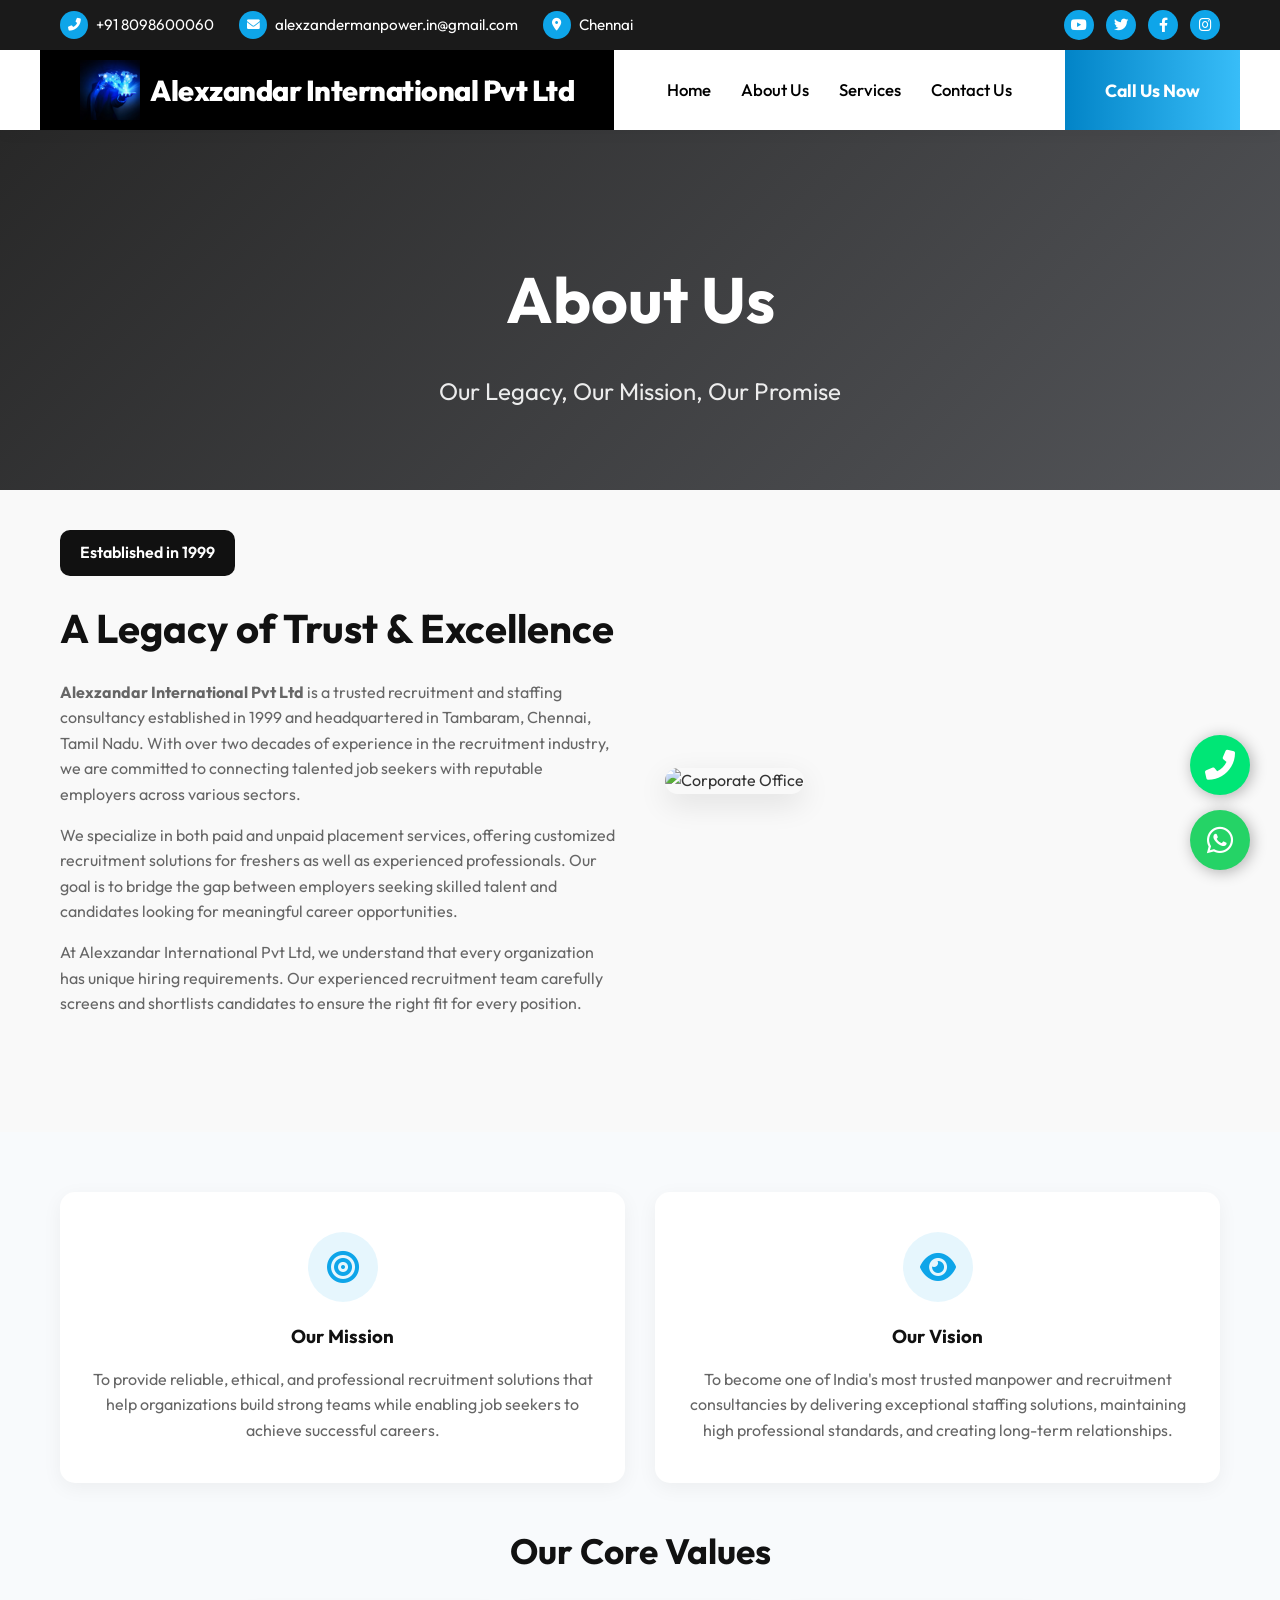
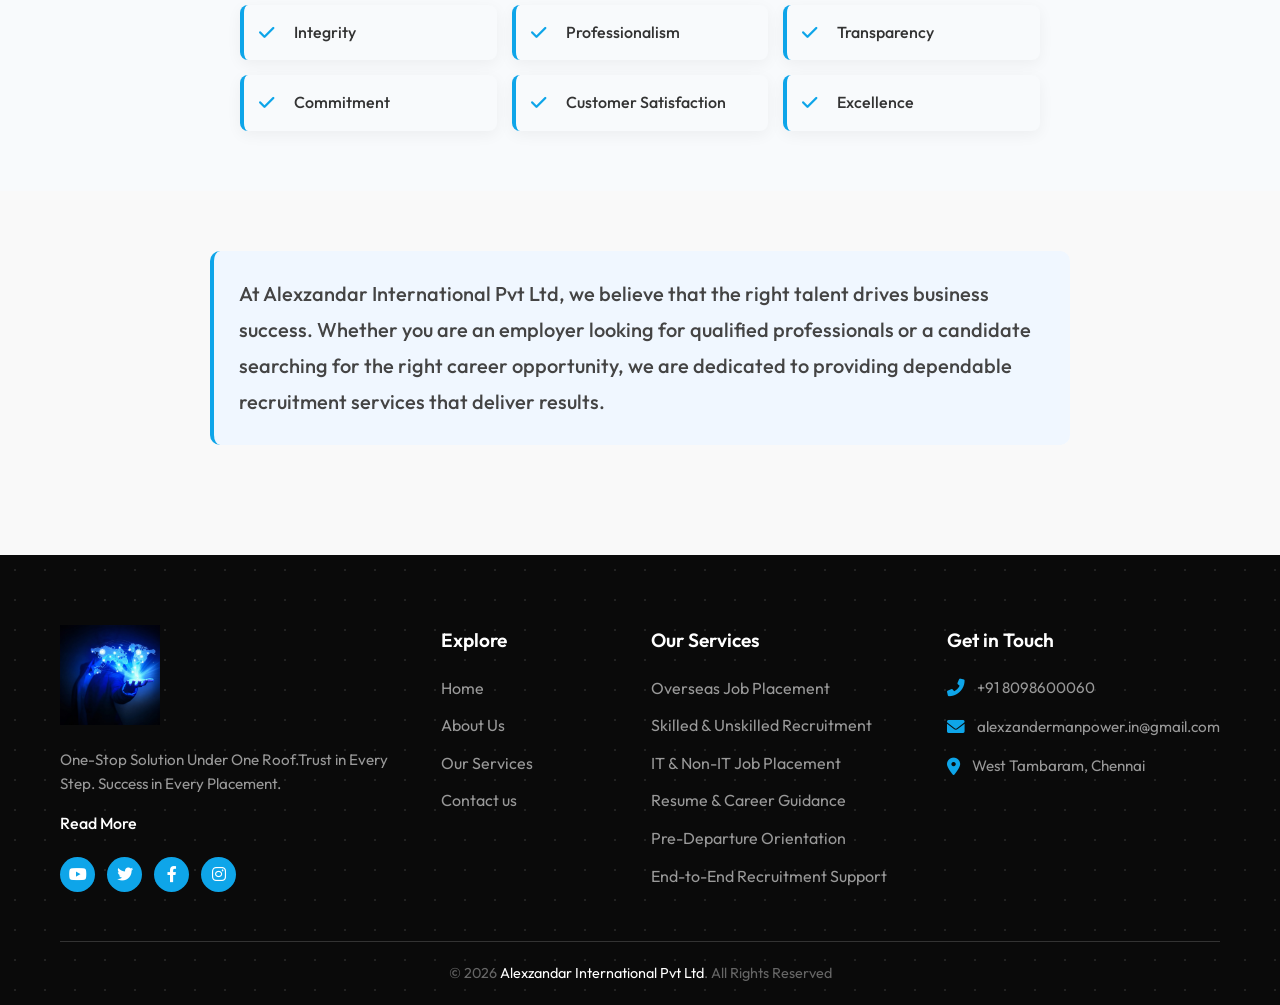
==== about.html @ fd2e422b "feat: add favicon to all HTML pages and implement automated script for consistent injection" ====
<!DOCTYPE html>
<html lang="en">

<head>
    <meta charset="UTF-8">
    <meta name="viewport" content="width=device-width, initial-scale=1.0">
    <title>About Us - Alexzandar International Pvt Ltd</title>
    <meta name="description" content="Learn more about Alexzandar International Pvt Ltd and our legacy since 2000.">
    <link rel="stylesheet" href="styles.css">

    <link rel="icon" type="image/jpeg" href="logo.jpeg">
</head>

<body>

    <!-- Preloader -->
    <div class="preloader">
        <div class="loader-circle"></div>
    </div>


    <!-- Header Navigation -->
    <header>
        <div class="top-bar">
            <div class="container">
                <div class="top-contact">
                    <div class="top-contact-item">
                        <div class="icon-circle"><i class="fas fa-phone-alt"></i></div>
                        +91 8098600060
                    </div>
                    <div class="top-contact-item">
                        <div class="icon-circle"><i class="fas fa-envelope"></i></div>
                        alexzandermanpower.in@gmail.com
                    </div>
                    <div class="top-contact-item">
                        <div class="icon-circle"><i class="fas fa-map-marker-alt"></i></div>
                        Chennai
                    </div>
                </div>
                <div class="top-social">
                    <a href="#"><i class="fab fa-youtube"></i></a>
                    <a href="#"><i class="fab fa-twitter"></i></a>
                    <a href="#"><i class="fab fa-facebook-f"></i></a>
                    <a href="#"><i class="fab fa-instagram"></i></a>
                </div>
            </div>
        </div>
        <div class="container nav-container">
            <div class="logo-wrapper">
                <a href="index.html" class="logo">
                    <img src="logo.jpeg" alt="Alexzandar International Pvt Ltd Logo"
                        onerror="this.src='https://via.placeholder.com/50x50?text=AI'">
                    <span>Alexzandar International Pvt Ltd</span>
                </a>
            </div>
            <ul class="nav-links">
                <li><a href="index.html">Home</a></li>
                <li><a href="about.html">About Us</a></li>
                <li><a href="services.html">Services</a></li>
                <li><a href="contact.html">Contact Us</a></li>
            </ul>
            <div class="mobile-menu-btn">
                <i class="fas fa-bars"></i>
            </div>
            <button class="btn-call-now" onclick="window.location.href='tel:+918098600060'">Call Us Now</button>
        </div>
    </header>

    <!-- Page Header -->
    <section class="hero" style="min-height: 40vh; align-items: flex-end; padding-bottom: 50px;">
        <div class="container">
            <h1>About Us</h1>
            <p>Our Legacy, Our Mission, Our Promise</p>
        </div>
    </section>

    <!-- Detailed About -->
    <section style="padding-top: 40px;">
        <div class="container about-flex" style="align-items: center;">
            <div class="about-content" style="flex: 1;">
                <div class="year-badge">Established in 1999</div>
                <h2>A Legacy of Trust & Excellence</h2>
                <p><strong>Alexzandar International Pvt Ltd</strong> is a trusted recruitment and staffing consultancy
                    established in 1999 and headquartered in Tambaram, Chennai, Tamil Nadu. With over two decades of
                    experience in the recruitment industry, we are committed to connecting talented job seekers with
                    reputable employers across various sectors.</p>
                <p>We specialize in both paid and unpaid placement services, offering customized recruitment solutions
                    for freshers as well as experienced professionals. Our goal is to bridge the gap between employers
                    seeking skilled talent and candidates looking for meaningful career opportunities.</p>
                <p>At Alexzandar International Pvt Ltd, we understand that every organization has unique hiring
                    requirements. Our experienced recruitment team carefully screens and shortlists candidates to ensure
                    the right fit for every position.</p>
            </div>
            <div class="about-img" style="flex: 1;">
                <img src="https://images.unsplash.com/photo-1600880292203-757bb62b4baf?q=80&w=2070&auto=format&fit=crop"
                    alt="Corporate Office" style="border-radius: 20px; box-shadow: 0 10px 30px rgba(0,0,0,0.1);">
            </div>
        </div>
    </section>

    <!-- Mission & Vision Cards -->
    <section style="background: #f8fafc; padding: 60px 0;">
        <div class="container">
            <div
                style="display: grid; grid-template-columns: repeat(auto-fit, minmax(300px, 1fr)); gap: 30px; margin-bottom: 40px;">
                <!-- Mission Card -->
                <div
                    style="background: white; padding: 40px 30px; border-radius: 15px; box-shadow: 0 5px 20px rgba(0,0,0,0.05); text-align: center;">
                    <div
                        style="width: 70px; height: 70px; background: rgba(14, 165, 233, 0.1); color: var(--secondary); border-radius: 50%; display: flex; align-items: center; justify-content: center; font-size: 2rem; margin: 0 auto 20px;">
                        <i class="fas fa-bullseye"></i>
                    </div>
                    <h3 style="margin-bottom: 15px;">Our Mission</h3>
                    <p style="color: #666; line-height: 1.6;">To provide reliable, ethical, and professional recruitment
                        solutions that help organizations build strong teams while enabling job seekers to achieve
                        successful careers.</p>
                </div>
                <!-- Vision Card -->
                <div
                    style="background: white; padding: 40px 30px; border-radius: 15px; box-shadow: 0 5px 20px rgba(0,0,0,0.05); text-align: center;">
                    <div
                        style="width: 70px; height: 70px; background: rgba(14, 165, 233, 0.1); color: var(--secondary); border-radius: 50%; display: flex; align-items: center; justify-content: center; font-size: 2rem; margin: 0 auto 20px;">
                        <i class="fas fa-eye"></i>
                    </div>
                    <h3 style="margin-bottom: 15px;">Our Vision</h3>
                    <p style="color: #666; line-height: 1.6;">To become one of India's most trusted manpower and
                        recruitment consultancies by delivering exceptional staffing solutions, maintaining high
                        professional standards, and creating long-term relationships.</p>
                </div>
            </div>

            <div style="text-align: center; max-width: 800px; margin: 0 auto;">
                <h3 style="font-size: 2.2rem; margin-bottom: 25px; color: var(--primary);">Our Core Values</h3>
                <ul class="values-list" style="text-align: left;">
                    <li>Integrity</li>
                    <li>Professionalism</li>
                    <li>Transparency</li>
                    <li>Commitment</li>
                    <li>Customer Satisfaction</li>
                    <li>Excellence</li>
                </ul>
            </div>
        </div>
    </section>

    <!-- Outro Section -->
    <section style="padding: 60px 0; text-align: center;">
        <div class="container" style="max-width: 900px;">
            <p
                style="font-size: 1.25rem; color: #444; font-weight: 500; line-height: 1.8; border-left: 4px solid var(--secondary); padding-left: 20px; text-align: left; background: #f0f7ff; padding: 25px; border-radius: 10px;">
                At Alexzandar International Pvt Ltd, we believe that the right talent drives business success. Whether
                you are an employer looking for qualified professionals or a candidate searching for the right career
                opportunity, we are dedicated to providing dependable recruitment services that deliver results.
            </p>
        </div>
    </section>

    <!-- Footer -->
    <footer id="site-footer">
        <div class="container">
            <div class="footer-grid">
                <div class="footer-col">
                    <a href="index.html" class="footer-logo">
                        <img src="logo.jpeg" alt="Logo" onerror="this.src='https://via.placeholder.com/100x50?text=AI'">
                    </a>
                    <p>One-Stop Solution Under One Roof.Trust in Every Step. Success in Every Placement.
                    </p>
                    <a href="about.html" style="color: white; font-weight: 500;">Read More</a>
                    <div class="footer-social">
                        <a href="#"><i class="fab fa-youtube"></i></a>
                        <a href="#"><i class="fab fa-twitter"></i></a>
                        <a href="#"><i class="fab fa-facebook-f"></i></a>
                        <a href="#"><i class="fab fa-instagram"></i></a>
                    </div>
                </div>
                <div class="footer-col">
                    <h4>Explore</h4>
                    <ul>
                        <li><a href="index.html">Home</a></li>
                        <li><a href="about.html">About Us</a></li>
                        <li><a href="services.html">Our Services</a></li>
                        <!-- <li><a href="#">Blogs</a></li> -->
                        <li><a href="contact.html">Contact us</a></li>
                    </ul>
                </div>
                <div class="footer-col">
                    <h4>Our Services</h4>
                    <ul>
                        <li><a href="services.html">Overseas Job Placement</a></li>
                        <li><a href="services.html">Skilled & Unskilled Recruitment</a></li>
                        <li><a href="services.html">IT & Non-IT Job Placement</a></li>
                        <li><a href="services.html">Resume & Career Guidance</a></li>
                        <li><a href="services.html">Pre-Departure Orientation</a></li>
                        <li><a href="services.html">End-to-End Recruitment Support</a></li>
                    </ul>
                </div>
                <div class="footer-col">
                    <h4>Get in Touch</h4>
                    <div class="footer-contact-item">
                        <i class="fas fa-phone-alt"></i> +91 8098600060
                    </div>
                    <div class="footer-contact-item">
                        <i class="fas fa-envelope"></i> alexzandermanpower.in@gmail.com
                    </div>
                    <div class="footer-contact-item">
                        <i class="fas fa-map-marker-alt"></i> West Tambaram, Chennai
                    </div>
                </div>
            </div>
            <div class="footer-bottom">
                &copy; 2026 <span>Alexzandar International Pvt Ltd</span>. All Rights Reserved
            </div>
        </div>
    </footer>

    <!-- Floating Action Buttons -->
    <div class="fab-container">
        <a href="tel:+918098600060" class="float-btn call-float">
            <i class="fas fa-phone-alt"></i>
        </a>
        <a href="https://wa.me/918098600060" class="float-btn whatsapp-float" target="_blank" rel="noopener noreferrer">
            <i class="fab fa-whatsapp"></i>
        </a>
    </div>

    <script src="script.js"></script>
</body>

</html>
---- styles.css ----
@import url('https://fonts.googleapis.com/css2?family=Outfit:wght@300;400;500;600;700;800&display=swap');
@import url('https://cdnjs.cloudflare.com/ajax/libs/font-awesome/6.0.0/css/all.min.css');

:root {
    --primary: #111111;
    --secondary: #0ea5e9;
    --accent: #d4af37;
    --bg-light: #f9f9f9;
    --bg-white: #ffffff;
    --text-main: #333333;
    --text-muted: #666666;
    --transition: all 0.3s ease;
    --shadow: 0 10px 30px rgba(0, 0, 0, 0.05);
}

* {
    margin: 0;
    padding: 0;
    box-sizing: border-box;
    font-family: 'Outfit', sans-serif;
}

html {
    scroll-behavior: smooth;
}

body {
    background-color: var(--bg-light);
    color: var(--text-main);
    line-height: 1.6;
    overflow-x: auto;
}

/* Typography */
h1,
h2,
h3,
h4,
h5,
h6 {
    color: var(--primary);
    font-weight: 700;
}

a {
    text-decoration: none;
    color: var(--primary);
    transition: var(--transition);
}

/* Layout Classes */
.container {
    max-width: 1200px;
    margin: 0 auto;
    padding: 0 20px;
}

.section-title {
    text-align: center;
    margin-bottom: 50px;
    font-size: 2.5rem;
    position: relative;
}

.section-title::after {
    content: '';
    position: absolute;
    bottom: -10px;
    left: 50%;
    transform: translateX(-50%);
    width: 60px;
    height: 4px;
    background: var(--secondary);
    border-radius: 2px;
}

/* Top Bar */
.top-bar {
    background: #1a1a1a;
    color: white;
    padding: 10px 0;
    font-size: 0.95rem;
}

.top-bar .container {
    display: flex;
    justify-content: space-between;
    align-items: center;
}

.top-contact {
    display: flex;
    gap: 25px;
    align-items: center;
}

.top-contact-item {
    display: flex;
    align-items: center;
    gap: 8px;
}

.icon-circle {
    background: var(--secondary);
    color: white;
    width: 28px;
    height: 28px;
    border-radius: 50%;
    display: flex;
    justify-content: center;
    align-items: center;
    font-size: 0.8rem;
}

.top-social {
    display: flex;
    gap: 12px;
}

.top-social a {
    background: var(--secondary);
    color: white;
    width: 30px;
    height: 30px;
    border-radius: 50%;
    display: flex;
    justify-content: center;
    align-items: center;
    font-size: 0.9rem;
}

.top-social a:hover {
    background: var(--accent);
}

/* Header & Nav */
header {
    background: #ffffff;
    /* Dark blue matching logo */
    position: fixed;
    width: 100%;
    top: 0;
    z-index: 1000;
    box-shadow: 0 2px 15px rgba(0, 0, 0, 0.05);
    transition: var(--transition);
}

.nav-container {
    display: flex;
    justify-content: space-between;
    align-items: stretch;
    /* So button and logo stretch to full height */
    padding: 0;
}

.logo-wrapper {
    background: #000000;
    /* Dark gray */
    padding: 10px 40px;
    display: flex;
    align-items: center;
}

.logo {
    display: flex;
    align-items: center;
    gap: 10px;
    color: var(--secondary);
}

.logo img {
    height: 60px;
    object-fit: contain;
}

.logo span {
    font-size: 1.8rem;
    font-weight: 800;
    letter-spacing: -0.5px;
    color: white;
    /* Logo text color */
}

.nav-links {
    display: flex;
    gap: 30px;
    list-style: none;
    align-items: center;
}

.nav-links li a {
    font-weight: 500;
    font-size: 1.05rem;
    position: relative;
    color: #000000;
}

.nav-links li a:hover,
.nav-links li a.active {
    color: var(--secondary);
}

.btn-call-now {
    background: linear-gradient(to right, #0284c7, #38bdf8);
    color: white;
    font-weight: 700;
    font-size: 1.1rem;
    padding: 0 40px;
    display: flex;
    align-items: center;
    border: none;
    cursor: pointer;
    transition: opacity 0.3s;
}

.btn-call-now:hover {
    opacity: 0.9;
    color: white;
}

.mobile-menu-btn {
    display: none;
    font-size: 1.5rem;
    cursor: pointer;
    color: var(--primary);
    padding: 20px;
}

/* Hero Section */
.hero {
    margin-top: 70px;
    /* Adjusted for taller header */
    min-height: 80vh;
    display: flex;
    align-items: center;
    background: linear-gradient(135deg, rgba(17, 17, 17, 0.9) 0%, rgba(42, 44, 49, 0.8) 100%), url('https://images.unsplash.com/photo-1436491865332-7a61a109cc05?q=80&w=2074&auto=format&fit=crop') center/cover;
    color: white;
    text-align: center;
}

.hero h1 {
    color: white;
    font-size: 4rem;
    margin-bottom: 20px;
    animation: fadeInUp 1s ease;
}

.hero p {
    font-size: 1.5rem;
    margin-bottom: 30px;
    opacity: 0.9;
    animation: fadeInUp 1.2s ease;
}

.btn {
    padding: 15px 35px;
    border-radius: 50px;
    font-size: 1.1rem;
    font-weight: 600;
    display: inline-block;
    cursor: pointer;
    transition: var(--transition);
    border: none;
}

.btn-primary {
    background: var(--secondary);
    color: var(--primary);
    box-shadow: 0 5px 15px rgba(14, 165, 233, 0.3);
}

.btn-primary:hover {
    transform: translateY(-3px);
    box-shadow: 0 8px 25px rgba(14, 165, 233, 0.5);
    color: var(--primary);
}

.btn-outline {
    background: transparent;
    color: white;
    border: 2px solid white;
    margin-left: 15px;
}

.btn-outline:hover {
    background: white;
    color: var(--primary);
}

/* Sections */
section {
    padding: 100px 0;
}

/* Services Cards */
.services-grid {
    display: grid;
    grid-template-columns: repeat(auto-fit, minmax(300px, 1fr));
    gap: 30px;
}

.service-card {
    background: var(--bg-white);
    padding: 40px 30px;
    border-radius: 20px;
    text-align: center;
    box-shadow: var(--shadow);
    transition: var(--transition);
    position: relative;
    overflow: hidden;
    z-index: 1;
}

.service-card::before {
    content: '';
    position: absolute;
    top: 0;
    left: 0;
    width: 100%;
    height: 0;
    background: var(--primary);
    transition: var(--transition);
    z-index: -1;
}

.service-card:hover::before {
    height: 100%;
}

.service-card:hover {
    transform: translateY(-10px);
}

.service-card:hover h3,
.service-card:hover p,
.service-card:hover i {
    color: white !important;
}

.service-card:hover .btn-outline {
    color: white !important;
    border-color: white !important;
}

.service-card:hover .btn-outline:hover {
    color: var(--primary) !important;
    background: white !important;
}

.service-card i {
    font-size: 3rem;
    color: var(--secondary);
    margin-bottom: 20px;
    transition: var(--transition);
}

/* About Section */
.about-flex {
    display: flex;
    align-items: center;
    gap: 50px;
}

.about-img img {
    width: 100%;
    border-radius: 20px;
    box-shadow: var(--shadow);
}

.about-content h2 {
    font-size: 2.5rem;
    margin-bottom: 20px;
}

.about-content p {
    margin-bottom: 15px;
    color: var(--text-muted);
}

.year-badge {
    display: inline-block;
    background: var(--primary);
    color: white;
    padding: 10px 20px;
    border-radius: 10px;
    font-weight: 600;
    margin-bottom: 20px;
}

/* Why Choose Us */
.features-grid {
    display: grid;
    grid-template-columns: repeat(auto-fit, minmax(250px, 1fr));
    gap: 30px;
}

.feature-item {
    text-align: center;
    padding: 30px;
    background: white;
    border-radius: 15px;
    box-shadow: var(--shadow);
}

.feature-item i {
    font-size: 2.5rem;
    color: var(--accent);
    margin-bottom: 15px;
}

/* Contact Section */
.contact-grid {
    display: grid;
    grid-template-columns: 1fr 1fr;
    gap: 40px;
}

.contact-info {
    background: var(--primary);
    color: white;
    padding: 40px;
    border-radius: 20px;
}

.contact-info h3 {
    color: white;
    margin-bottom: 20px;
}

.info-item {
    display: flex;
    align-items: flex-start;
    gap: 20px;
    margin-bottom: 40px;
}

.info-item i {
    font-size: 1.8rem;
    color: var(--secondary);
    margin-top: 2px;
}

.info-item div h4 {
    display: none;
}

.info-item div p {
    font-size: 1.1rem;
    line-height: 1.6;
    margin: 0;
}

.contact-form {
    background: white;
    padding: 40px;
    border-radius: 20px;
    box-shadow: var(--shadow);
}

.form-group {
    margin-bottom: 20px;
}

.form-control {
    width: 100%;
    padding: 15px;
    border: 1px solid #ddd;
    border-radius: 10px;
    font-size: 1rem;
    transition: var(--transition);
}

.form-control:focus {
    outline: none;
    border-color: var(--secondary);
    box-shadow: 0 0 0 3px rgba(14, 165, 233, 0.2);
}

.map-container {
    border-radius: 20px;
    overflow: hidden;
    height: 400px;
    margin-top: 40px;
    box-shadow: var(--shadow);
}

.map-container iframe {
    width: 100%;
    height: 100%;
    border: none;
}

/* Footer (New Redesign) */
footer {
    background: #0a0a0a;
    /* Fallback */
    background-image: radial-gradient(#222 1px, transparent 1px);
    background-size: 30px 30px;
    color: white;
    padding: 70px 0 20px 0;
    margin-top: 50px;
}

.footer-grid {
    display: grid;
    grid-template-columns: 2fr 1fr 1.5fr 1.5fr;
    gap: 40px;
    margin-bottom: 40px;
}

.footer-logo img {
    height: 100px;
    margin-bottom: 15px;
}

.footer-col h4 {
    color: white;
    font-size: 1.2rem;
    margin-bottom: 20px;
    font-weight: 600;
}

.footer-col p {
    color: #999;
    margin-bottom: 15px;
    font-size: 0.95rem;
}

.footer-col ul {
    list-style: none;
}

.footer-col ul li {
    margin-bottom: 12px;
}

.footer-col ul li a {
    color: #999;
    transition: var(--transition);
}

.footer-col ul li a:hover {
    color: var(--secondary);
}

.footer-social {
    display: flex;
    gap: 12px;
    margin-top: 20px;
}

.footer-social a {
    background: var(--secondary);
    color: white;
    width: 35px;
    height: 35px;
    border-radius: 50%;
    display: flex;
    justify-content: center;
    align-items: center;
    font-size: 1rem;
    transition: var(--transition);
}

.footer-social a:hover {
    background: var(--accent);
}

.footer-contact-item {
    display: flex;
    align-items: center;
    gap: 12px;
    margin-bottom: 15px;
    color: #999;
    font-size: 0.95rem;
}

.footer-contact-item i {
    color: var(--secondary);
    font-size: 1.1rem;
}

.footer-bottom {
    text-align: center;
    padding-top: 20px;
    border-top: 1px solid #333;
    color: #666;
    font-size: 0.9rem;
}

.footer-bottom span {
    color: white;
}

/* Floating Action Buttons */
.fab-container {
    position: fixed;
    bottom: 30px;
    right: 30px;
    display: flex;
    flex-direction: column;
    gap: 15px;
    z-index: 1000;
}

.float-btn {
    width: 60px;
    height: 60px;
    border-radius: 50%;
    display: flex;
    justify-content: center;
    align-items: center;
    font-size: 30px;
    color: white;
    box-shadow: 2px 2px 15px rgba(0, 0, 0, 0.3);
    transition: var(--transition);
}

.float-btn:hover {
    color: white;
    transform: scale(1.1);
}

.whatsapp-float {
    background-color: #25d366;
}

.call-float {
    background-color: #00e676;
    /* Bright green similar to WhatsApp */
}

/* Animations */
@keyframes fadeInUp {
    from {
        opacity: 0;
        transform: translateY(30px);
    }

    to {
        opacity: 1;
        transform: translateY(0);
    }
}

/* Responsive */
@media (max-width: 991px) {
    .about-flex {
        flex-direction: column;
    }

    .contact-grid {
        grid-template-columns: 1fr;
    }

    .footer-grid {
        grid-template-columns: 1fr 1fr;
    }

    .top-bar {
        display: none;
    }
}

@media (max-width: 768px) {
    .nav-links {
        display: none;
        position: absolute;
        top: 100%;
        left: 0;
        width: 100%;
        background: white;
        flex-direction: column;
        padding: 20px;
        box-shadow: 0 10px 15px rgba(0, 0, 0, 0.05);
    }

    .nav-links.active {
        display: flex;
    }

    .mobile-menu-btn {
        display: block;
    }

    .btn-call-now {
        display: none;
        /* Hide large call now on mobile header */
    }

    .logo-wrapper {
        padding: 10px 20px;
    }

    .hero h1 {
        font-size: 2.5rem;
    }

    .hero p {
        font-size: 1.1rem;
    }

    .btn-outline {
        margin-left: 0;
        margin-top: 15px;
    }

    .footer-grid {
        grid-template-columns: 1fr;
    }
}

.hero-slider {
    position: relative;
    height: 100vh;
    min-height: 600px;
    overflow: hidden;
    margin-top: 130px;
}

.hero-slider .slide {
    position: absolute;
    top: 0;
    left: 0;
    width: 100%;
    height: 100%;
    background-size: cover;
    background-position: center;
    background-repeat: no-repeat;
    opacity: 0;
    transition: opacity 1s ease-in-out;
    display: flex;
    align-items: center;
    justify-content: center;
    text-align: left;
    z-index: 1;
}

.hero-slider .slide.active {
    opacity: 1;
    z-index: 2;
}

.hero-slider .container {
    color: white;
    max-width: 1200px;
    width: 100%;
    padding: 0 5%;
}

.hero-slider h1 {
    font-size: 4rem;
    margin-bottom: 20px;
    font-weight: 800;
    color: white;
    animation: fadeInUp 1s ease;
}

.hero-slider p {
    font-size: 1.5rem;
    margin-bottom: 30px;
    color: white;
    opacity: 0.9;
    animation: fadeInUp 1.2s ease;
}

.hero-slider .hero-btns {
    animation: fadeInUp 1.4s ease;
}

@media (max-width: 768px) {
    .hero-slider h1 {
        font-size: 2.5rem;
    }

    .hero-slider p {
        font-size: 1.1rem;
    }
}

/* Destinations Carousel */
.destinations-section {
    padding: 60px 0;
    background: #ffffff;
}

.destinations-section .container.relative {
    position: relative;
}

.carousel-track-container {
    overflow: hidden;
    margin: 0 60px;
    /* Space for buttons */
}

.carousel-track {
    display: flex;
    list-style: none;
    transition: transform 0.5s ease-in-out;
    margin: 0;
    padding: 0;
    gap: 20px;
}

.carousel-slide {
    min-width: calc(33.333% - 13.33px);
    /* Show 3 at a time */
    border-radius: 10px;
    overflow: hidden;
    box-shadow: 0 4px 15px rgba(0, 0, 0, 0.1);
}

.carousel-slide img {
    width: 100%;
    height: auto;
    display: block;
    object-fit: cover;
}

.carousel-btn {
    position: absolute;
    top: 50%;
    transform: translateY(-50%);
    background: var(--primary);
    color: white;
    border: none;
    width: 45px;
    height: 45px;
    border-radius: 50%;
    cursor: pointer;
    z-index: 10;
    display: flex;
    justify-content: center;
    align-items: center;
    font-size: 1.2rem;
    box-shadow: 0 4px 10px rgba(0, 0, 0, 0.2);
    transition: background 0.3s;
}

.carousel-btn:hover {
    background: var(--accent);
}

.prev-btn {
    left: 0;
}

.next-btn {
    right: 0;
}

@media (max-width: 991px) {
    .carousel-slide {
        min-width: calc(50% - 10px);
    }

    /* Show 2 on tablet */
}

@media (max-width: 576px) {
    .carousel-slide {
        min-width: 100%;
    }

    /* Show 1 on mobile */
}


/* New Destinations Carousel */
#destinations-carousel {
    padding: 40px 0;
    background: #f8fafc;
    position: relative;
    overflow: hidden;
}

.dest-carousel-container {
    max-width: 1400px;
    margin: 0 auto;
    position: relative;
    padding: 0 50px;
}

.dest-carousel-track {
    display: flex;
    gap: 20px;
    overflow-x: auto;
    scroll-behavior: smooth;
    -ms-overflow-style: none;
    scrollbar-width: none;
}

.dest-carousel-track::-webkit-scrollbar {
    display: none;
}

.dest-carousel-slide {
    flex: 0 0 calc(33.333% - 14px);
    min-width: calc(33.333% - 14px);
    border-radius: 12px;
    overflow: hidden;
    box-shadow: 0 4px 15px rgba(0, 0, 0, 0.1);
    transition: transform 0.3s ease;
}

.dest-carousel-slide:hover {
    transform: translateY(-5px);
}

.dest-carousel-slide img {
    width: 100%;
    height: 100%;
    object-fit: cover;
    display: block;
}

.dest-carousel-arrow {
    position: absolute;
    top: 50%;
    transform: translateY(-50%);
    background: white;
    border: none;
    width: 45px;
    height: 45px;
    border-radius: 50%;
    box-shadow: 0 4px 10px rgba(0, 0, 0, 0.15);
    display: flex;
    align-items: center;
    justify-content: center;
    cursor: pointer;
    font-size: 1.2rem;
    color: #333;
    z-index: 10;
    transition: all 0.3s ease;
}

.dest-prev-arrow {
    left: 0;
}

.dest-next-arrow {
    right: 0;
}

.dest-carousel-arrow:hover,
.dest-carousel-arrow:active {
    color: var(--secondary);
    /* Turns blue */
    background: #fff;
    box-shadow: 0 4px 15px rgba(14, 165, 233, 0.4);
}

@media (max-width: 991px) {
    .dest-carousel-slide {
        flex: 0 0 calc(50% - 10px);
        min-width: calc(50% - 10px);
    }
}

@media (max-width: 600px) {
    .dest-carousel-slide {
        flex: 0 0 100%;
        min-width: 100%;
    }

    .dest-carousel-container {
        padding: 0 40px;
    }

    .dest-prev-arrow {
        left: -5px;
    }

    .dest-next-arrow {
        right: -5px;
    }
}

\n

/* --- Load Animations --- */
body {
    animation: fadeInPage 0.8s ease-in-out;
}

@keyframes fadeInPage {
    0% {
        opacity: 0;
    }

    100% {
        opacity: 1;
    }
}

/* Scroll Animations */
.animate-on-scroll {
    opacity: 0;
    transform: translateY(30px);
    transition: opacity 0.8s ease-out, transform 0.8s ease-out;
}

.animate-on-scroll.is-visible {
    opacity: 1;
    transform: translateY(0);
}

/* --- Values List Styling --- */
.values-list {
    list-style: none;
    padding-left: 0;
    margin-top: 20px;
    display: grid;
    grid-template-columns: repeat(auto-fit, minmax(200px, 1fr));
    gap: 15px;
}

.values-list li {
    position: relative;
    padding: 15px 15px 15px 50px;
    background: #f8fafc;
    border-radius: 8px;
    box-shadow: 0 4px 15px rgba(0, 0, 0, 0.05);
    font-weight: 500;
    color: var(--dark);
    transition: all 0.3s ease;
    border-left: 4px solid var(--secondary);
}

.values-list li:hover {
    transform: translateY(-3px);
    box-shadow: 0 8px 20px rgba(0, 0, 0, 0.1);
    background: #ffffff;
}

.values-list li::before {
    content: '\f00c';
    /* FontAwesome check */
    font-family: 'Font Awesome 5 Free';
    font-weight: 900;
    position: absolute;
    left: 15px;
    top: 50%;
    transform: translateY(-50%);
    color: var(--secondary);
    font-size: 1.1rem;
}

\n\n

/* Preloader Styles */
.preloader {
    position: fixed;
    top: 0;
    left: 0;
    width: 100%;
    height: 100%;
    background: #ffffff;
    z-index: 99999;
    display: flex;
    justify-content: center;
    align-items: center;
    transition: opacity 0.5s ease, visibility 0.5s ease;
}

.loader-circle {
    width: 60px;
    height: 60px;
    border: 5px solid #e2e8f0;
    border-top: 5px solid var(--secondary);
    border-radius: 50%;
    animation: spin 1s linear infinite;
}

@keyframes spin {
    0% {
        transform: rotate(0deg);
    }

    100% {
        transform: rotate(360deg);
    }
}

.preloader-hidden {
    opacity: 0;
    visibility: hidden;
}

\n

/* Custom Spacing Fixes */
#services {
    padding-top: 40px !important;
}

#why-choose-us {
    padding-top: 40px !important;
}

.destinations-section {
    padding-top: 40px !important;
}
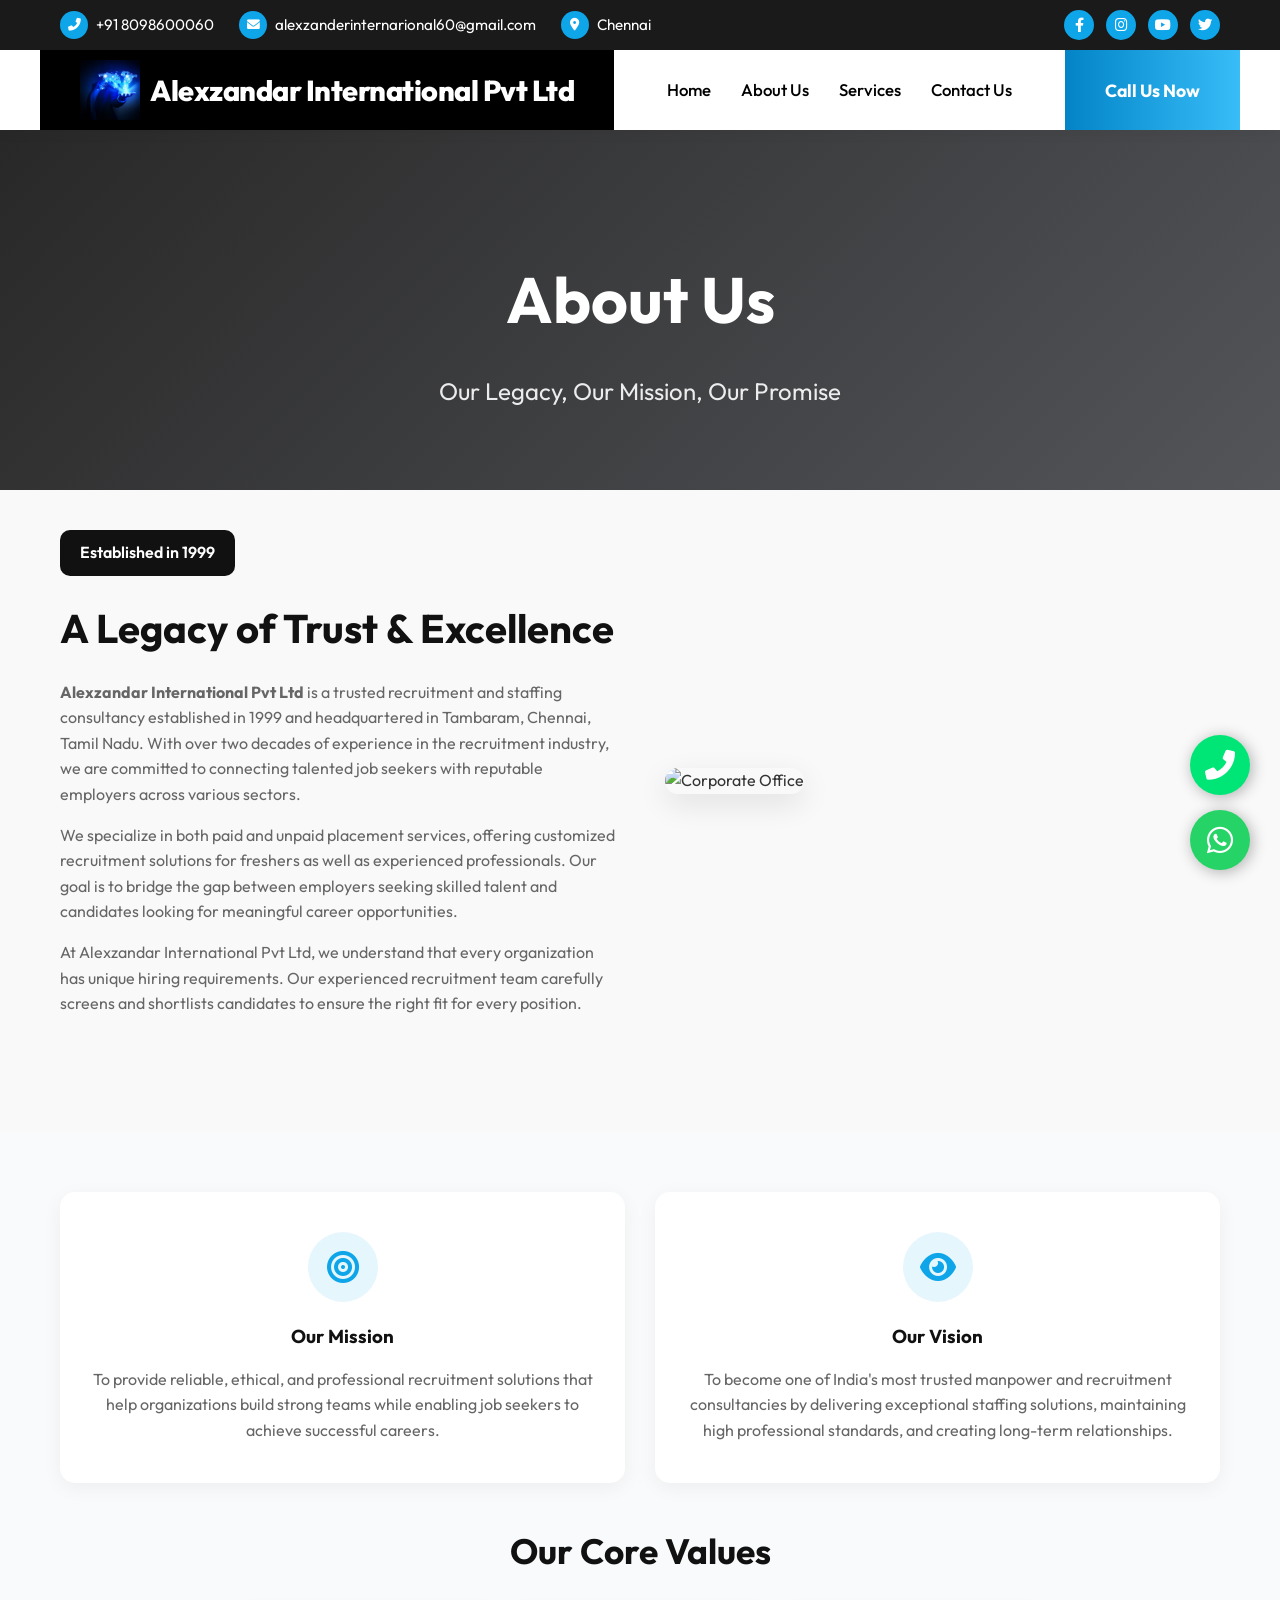
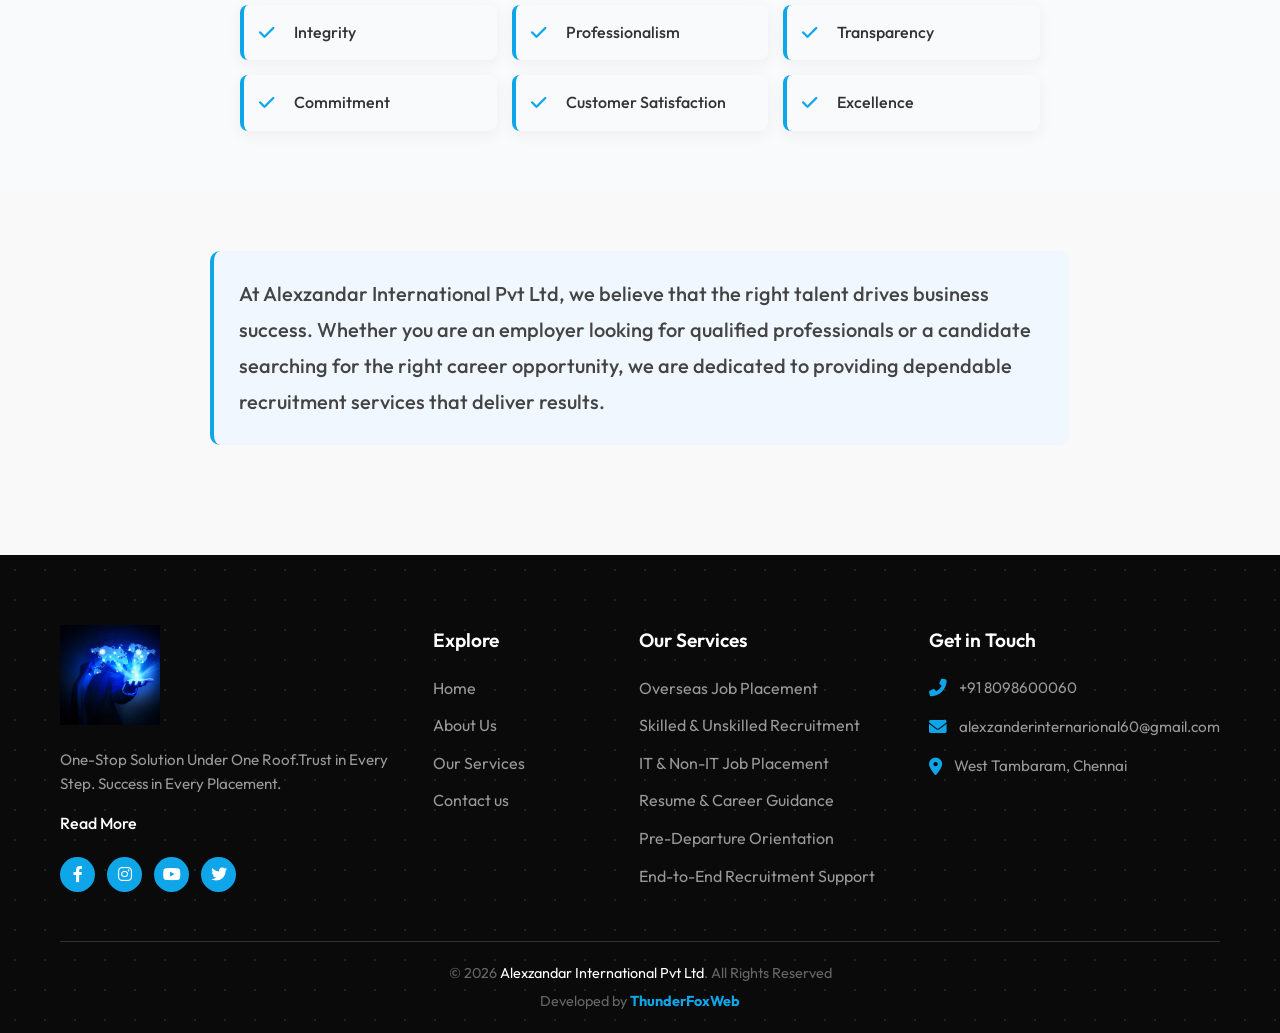
==== commit 4a34f4c3: "refactor: remove automation scripts and update contact information and social media links" ====
--- a/about.html
+++ b/about.html
@@ -5,7 +5,7 @@
     <meta charset="UTF-8">
     <meta name="viewport" content="width=device-width, initial-scale=1.0">
     <title>About Us - Alexzandar International Pvt Ltd</title>
-    <meta name="description" content="Learn more about Alexzandar International Pvt Ltd and our legacy since 2000.">
+    <meta name="description" content="Learn more about Alexzandar International Pvt Ltd and our legacy since 1999.">
     <link rel="stylesheet" href="styles.css">
 
     <link rel="icon" type="image/jpeg" href="logo.jpeg">
@@ -30,7 +30,7 @@
                     </div>
                     <div class="top-contact-item">
                         <div class="icon-circle"><i class="fas fa-envelope"></i></div>
-                        alexzandermanpower.in@gmail.com
+                        alexzanderinternarional60@gmail.com
                     </div>
                     <div class="top-contact-item">
                         <div class="icon-circle"><i class="fas fa-map-marker-alt"></i></div>
@@ -38,10 +38,10 @@
                     </div>
                 </div>
                 <div class="top-social">
+                    <a href="https://www.facebook.com/profile.php?id=61592838391897" target="_blank"><i class="fab fa-facebook-f"></i></a>
+                    <a href="https://www.instagram.com/alexzander_intl_pvt_ltd_60/?hl=en" target="_blank"><i class="fab fa-instagram"></i></a>
                     <a href="#"><i class="fab fa-youtube"></i></a>
                     <a href="#"><i class="fab fa-twitter"></i></a>
-                    <a href="#"><i class="fab fa-facebook-f"></i></a>
-                    <a href="#"><i class="fab fa-instagram"></i></a>
                 </div>
             </div>
         </div>
@@ -167,10 +167,10 @@
                     </p>
                     <a href="about.html" style="color: white; font-weight: 500;">Read More</a>
                     <div class="footer-social">
+                        <a href="https://www.facebook.com/profile.php?id=61592838391897" target="_blank"><i class="fab fa-facebook-f"></i></a>
+                        <a href="https://www.instagram.com/alexzander_intl_pvt_ltd_60/?hl=en" target="_blank"><i class="fab fa-instagram"></i></a>
                         <a href="#"><i class="fab fa-youtube"></i></a>
                         <a href="#"><i class="fab fa-twitter"></i></a>
-                        <a href="#"><i class="fab fa-facebook-f"></i></a>
-                        <a href="#"><i class="fab fa-instagram"></i></a>
                     </div>
                 </div>
                 <div class="footer-col">
@@ -200,7 +200,7 @@
                         <i class="fas fa-phone-alt"></i> +91 8098600060
                     </div>
                     <div class="footer-contact-item">
-                        <i class="fas fa-envelope"></i> alexzandermanpower.in@gmail.com
+                        <i class="fas fa-envelope"></i> alexzanderinternarional60@gmail.com
                     </div>
                     <div class="footer-contact-item">
                         <i class="fas fa-map-marker-alt"></i> West Tambaram, Chennai
@@ -208,7 +208,8 @@
                 </div>
             </div>
             <div class="footer-bottom">
-                &copy; 2026 <span>Alexzandar International Pvt Ltd</span>. All Rights Reserved
+                <div>&copy; 2026 <span>Alexzandar International Pvt Ltd</span>. All Rights Reserved</div>
+                <div style="margin-top: 5px;">Developed by <a href="https://thunderfoxweb.co.in" target="_blank" style="color: var(--secondary); text-decoration: none; font-weight: bold;">ThunderFoxWeb</a></div>
             </div>
         </div>
     </footer>
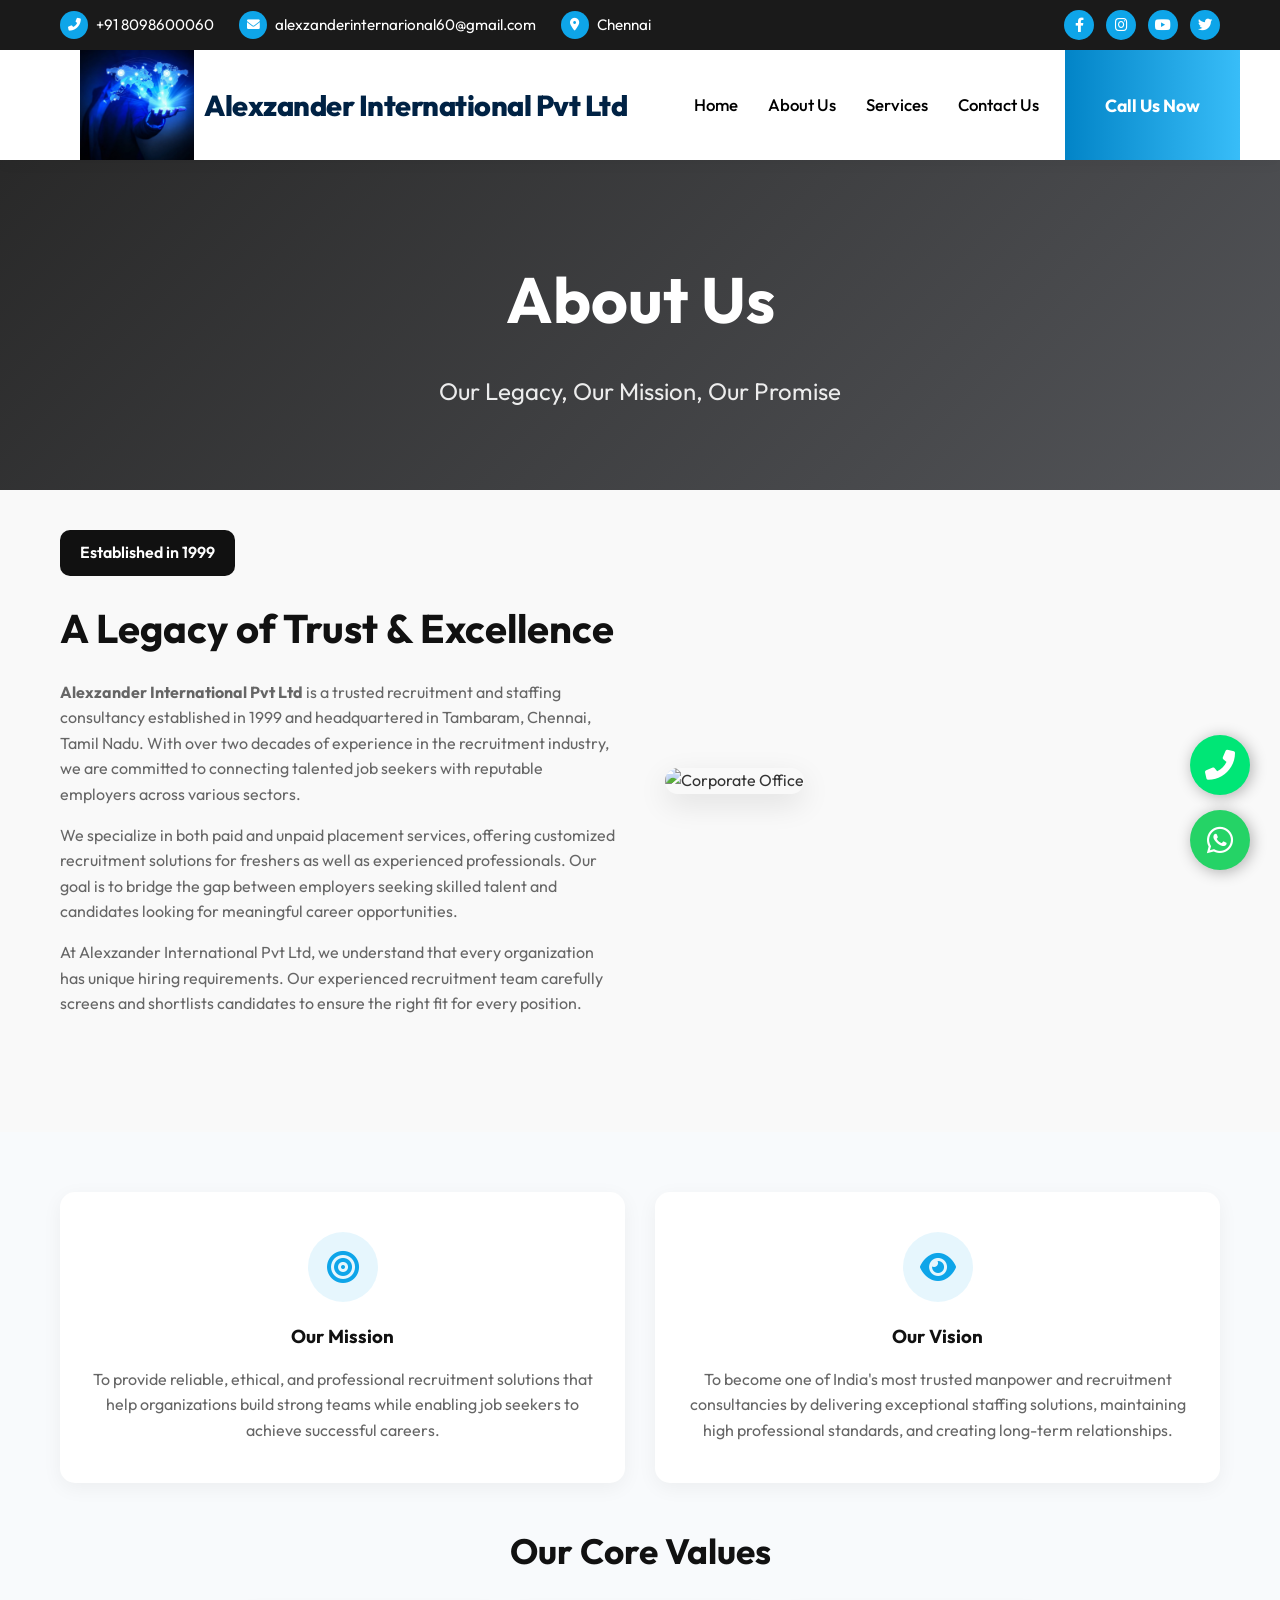
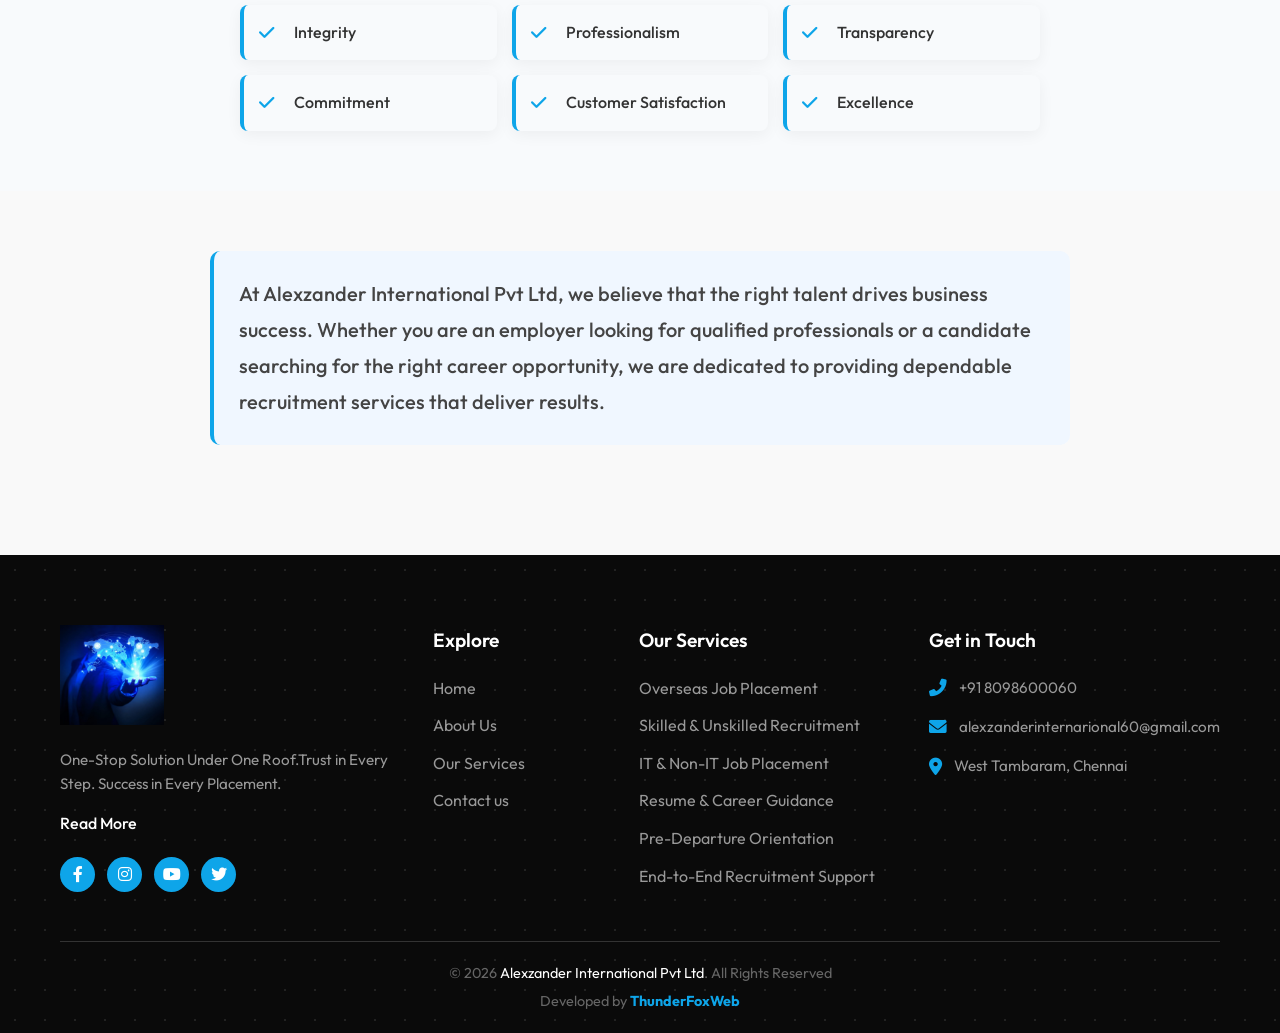
==== commit f8585ad7: "name error fix" ====
--- a/about.html
+++ b/about.html
@@ -4,8 +4,8 @@
 <head>
     <meta charset="UTF-8">
     <meta name="viewport" content="width=device-width, initial-scale=1.0">
-    <title>About Us - Alexzandar International Pvt Ltd</title>
-    <meta name="description" content="Learn more about Alexzandar International Pvt Ltd and our legacy since 1999.">
+    <title>About Us - Alexzander International Pvt Ltd</title>
+    <meta name="description" content="Learn more about Alexzander International Pvt Ltd and our legacy since 1999.">
     <link rel="stylesheet" href="styles.css">
 
     <link rel="icon" type="image/jpeg" href="logo.jpeg">
@@ -38,8 +38,10 @@
                     </div>
                 </div>
                 <div class="top-social">
-                    <a href="https://www.facebook.com/profile.php?id=61592838391897" target="_blank"><i class="fab fa-facebook-f"></i></a>
-                    <a href="https://www.instagram.com/alexzander_intl_pvt_ltd_60/?hl=en" target="_blank"><i class="fab fa-instagram"></i></a>
+                    <a href="https://www.facebook.com/profile.php?id=61592838391897" target="_blank"><i
+                            class="fab fa-facebook-f"></i></a>
+                    <a href="https://www.instagram.com/alexzander_intl_pvt_ltd_60/?hl=en" target="_blank"><i
+                            class="fab fa-instagram"></i></a>
                     <a href="#"><i class="fab fa-youtube"></i></a>
                     <a href="#"><i class="fab fa-twitter"></i></a>
                 </div>
@@ -48,9 +50,9 @@
         <div class="container nav-container">
             <div class="logo-wrapper">
                 <a href="index.html" class="logo">
-                    <img src="logo.jpeg" alt="Alexzandar International Pvt Ltd Logo"
+                    <img src="logo.jpeg" alt="Alexzander International Pvt Ltd Logo"
                         onerror="this.src='https://via.placeholder.com/50x50?text=AI'">
-                    <span>Alexzandar International Pvt Ltd</span>
+                    <span>Alexzander International Pvt Ltd</span>
                 </a>
             </div>
             <ul class="nav-links">
@@ -80,14 +82,14 @@
             <div class="about-content" style="flex: 1;">
                 <div class="year-badge">Established in 1999</div>
                 <h2>A Legacy of Trust & Excellence</h2>
-                <p><strong>Alexzandar International Pvt Ltd</strong> is a trusted recruitment and staffing consultancy
+                <p><strong>Alexzander International Pvt Ltd</strong> is a trusted recruitment and staffing consultancy
                     established in 1999 and headquartered in Tambaram, Chennai, Tamil Nadu. With over two decades of
                     experience in the recruitment industry, we are committed to connecting talented job seekers with
                     reputable employers across various sectors.</p>
                 <p>We specialize in both paid and unpaid placement services, offering customized recruitment solutions
                     for freshers as well as experienced professionals. Our goal is to bridge the gap between employers
                     seeking skilled talent and candidates looking for meaningful career opportunities.</p>
-                <p>At Alexzandar International Pvt Ltd, we understand that every organization has unique hiring
+                <p>At Alexzander International Pvt Ltd, we understand that every organization has unique hiring
                     requirements. Our experienced recruitment team carefully screens and shortlists candidates to ensure
                     the right fit for every position.</p>
             </div>
@@ -148,7 +150,7 @@
         <div class="container" style="max-width: 900px;">
             <p
                 style="font-size: 1.25rem; color: #444; font-weight: 500; line-height: 1.8; border-left: 4px solid var(--secondary); padding-left: 20px; text-align: left; background: #f0f7ff; padding: 25px; border-radius: 10px;">
-                At Alexzandar International Pvt Ltd, we believe that the right talent drives business success. Whether
+                At Alexzander International Pvt Ltd, we believe that the right talent drives business success. Whether
                 you are an employer looking for qualified professionals or a candidate searching for the right career
                 opportunity, we are dedicated to providing dependable recruitment services that deliver results.
             </p>
@@ -167,8 +169,10 @@
                     </p>
                     <a href="about.html" style="color: white; font-weight: 500;">Read More</a>
                     <div class="footer-social">
-                        <a href="https://www.facebook.com/profile.php?id=61592838391897" target="_blank"><i class="fab fa-facebook-f"></i></a>
-                        <a href="https://www.instagram.com/alexzander_intl_pvt_ltd_60/?hl=en" target="_blank"><i class="fab fa-instagram"></i></a>
+                        <a href="https://www.facebook.com/profile.php?id=61592838391897" target="_blank"><i
+                                class="fab fa-facebook-f"></i></a>
+                        <a href="https://www.instagram.com/alexzander_intl_pvt_ltd_60/?hl=en" target="_blank"><i
+                                class="fab fa-instagram"></i></a>
                         <a href="#"><i class="fab fa-youtube"></i></a>
                         <a href="#"><i class="fab fa-twitter"></i></a>
                     </div>
@@ -208,8 +212,10 @@
                 </div>
             </div>
             <div class="footer-bottom">
-                <div>&copy; 2026 <span>Alexzandar International Pvt Ltd</span>. All Rights Reserved</div>
-                <div style="margin-top: 5px;">Developed by <a href="https://thunderfoxweb.co.in" target="_blank" style="color: var(--secondary); text-decoration: none; font-weight: bold;">ThunderFoxWeb</a></div>
+                <div>&copy; 2026 <span>Alexzander International Pvt Ltd</span>. All Rights Reserved</div>
+                <div style="margin-top: 5px;">Developed by <a href="https://thunderfoxweb.co.in" target="_blank"
+                        style="color: var(--secondary); text-decoration: none; font-weight: bold;">ThunderFoxWeb</a>
+                </div>
             </div>
         </div>
     </footer>
--- a/styles.css
+++ b/styles.css
@@ -154,9 +154,8 @@
 }
 
 .logo-wrapper {
-    background: #000000;
-    /* Dark gray */
-    padding: 10px 40px;
+    background: transparent;
+    padding: 0 40px;
     display: flex;
     align-items: center;
 }
@@ -169,16 +168,18 @@
 }
 
 .logo img {
-    height: 60px;
+    height: 110px;
+    width: auto;
     object-fit: contain;
+    flex-shrink: 0;
 }
 
 .logo span {
     font-size: 1.8rem;
     font-weight: 800;
     letter-spacing: -0.5px;
-    color: white;
-    /* Logo text color */
+    color: #002244;
+    /* Dark blue text */
 }
 
 .nav-links {
@@ -689,7 +690,24 @@
     }
 
     .logo-wrapper {
-        padding: 10px 20px;
+        padding: 0 10px;
+        flex: 1;
+        min-width: 0;
+    }
+
+    .logo {
+        gap: 8px;
+    }
+
+    .logo img {
+        height: 90px;
+    }
+
+    .logo span {
+        font-size: clamp(0.8rem, 3.8vw, 1.2rem);
+        white-space: nowrap;
+        overflow: hidden;
+        text-overflow: ellipsis;
     }
 
     .hero h1 {
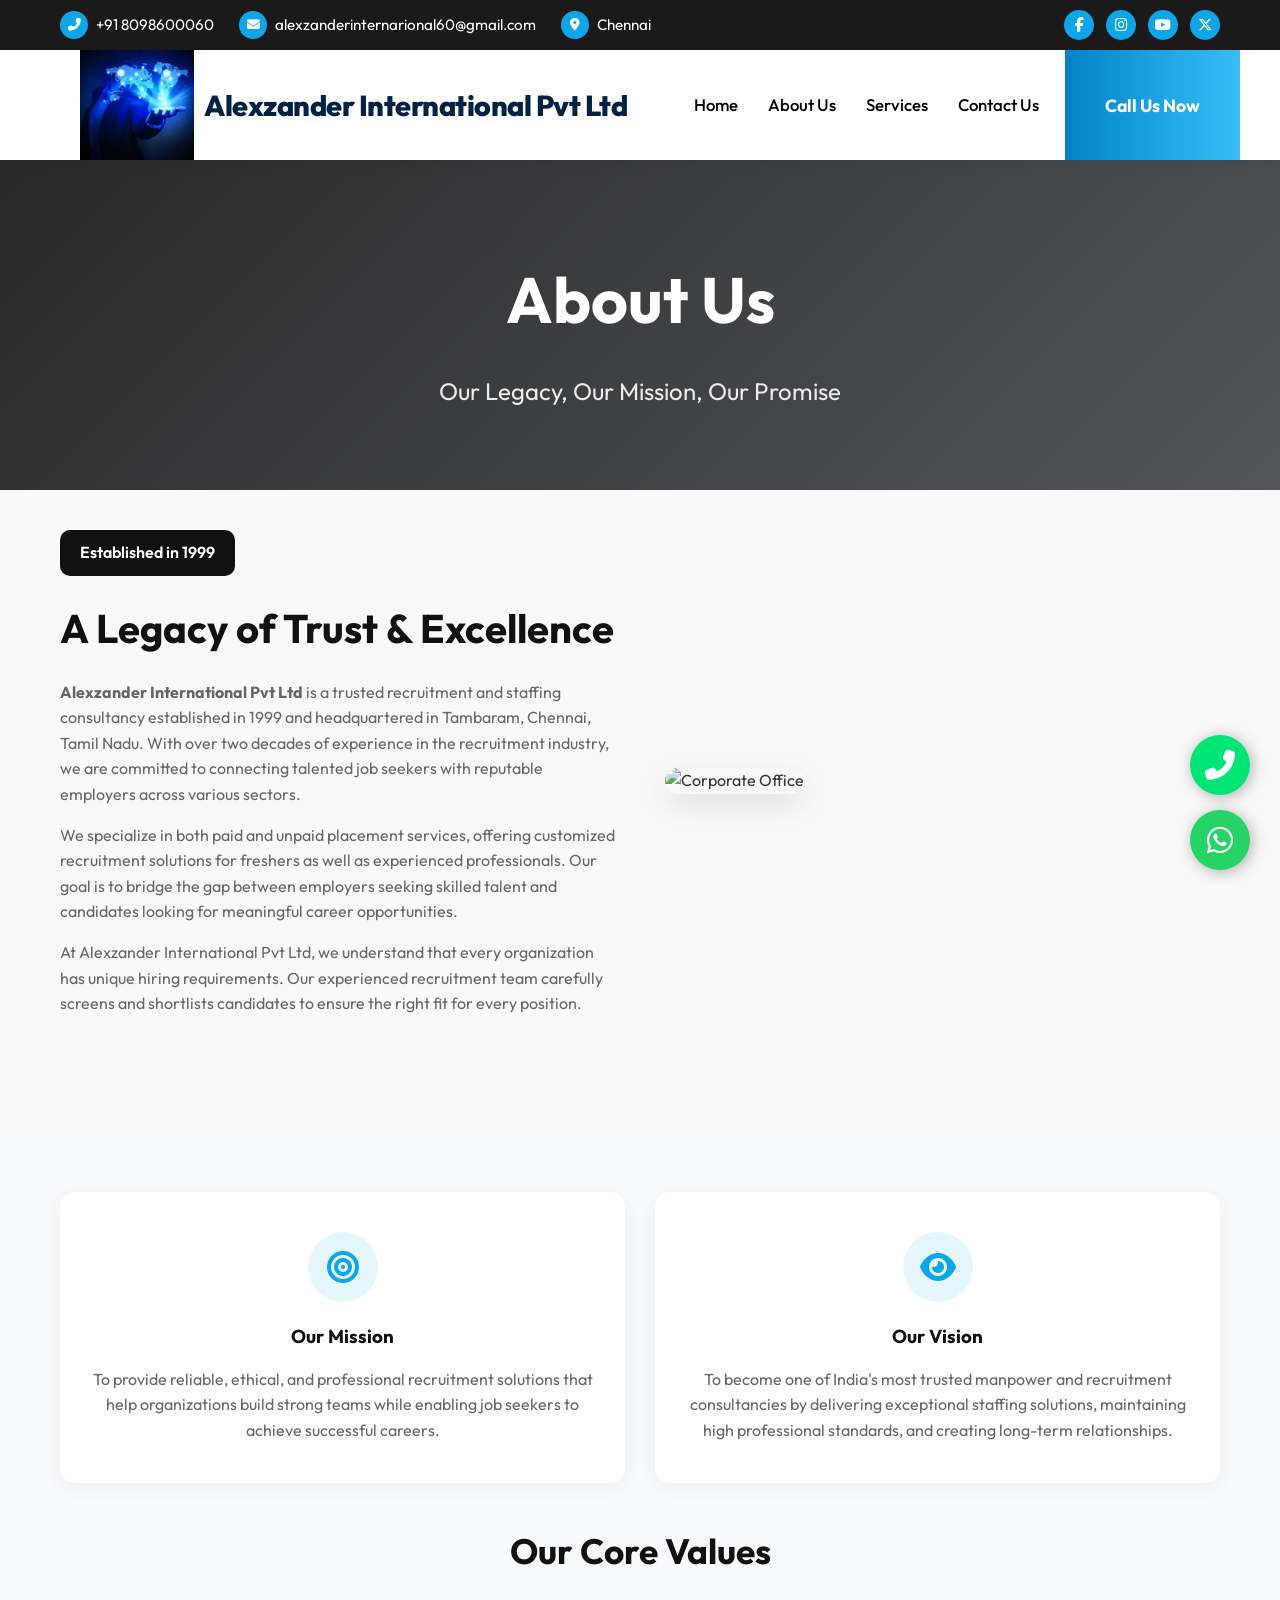
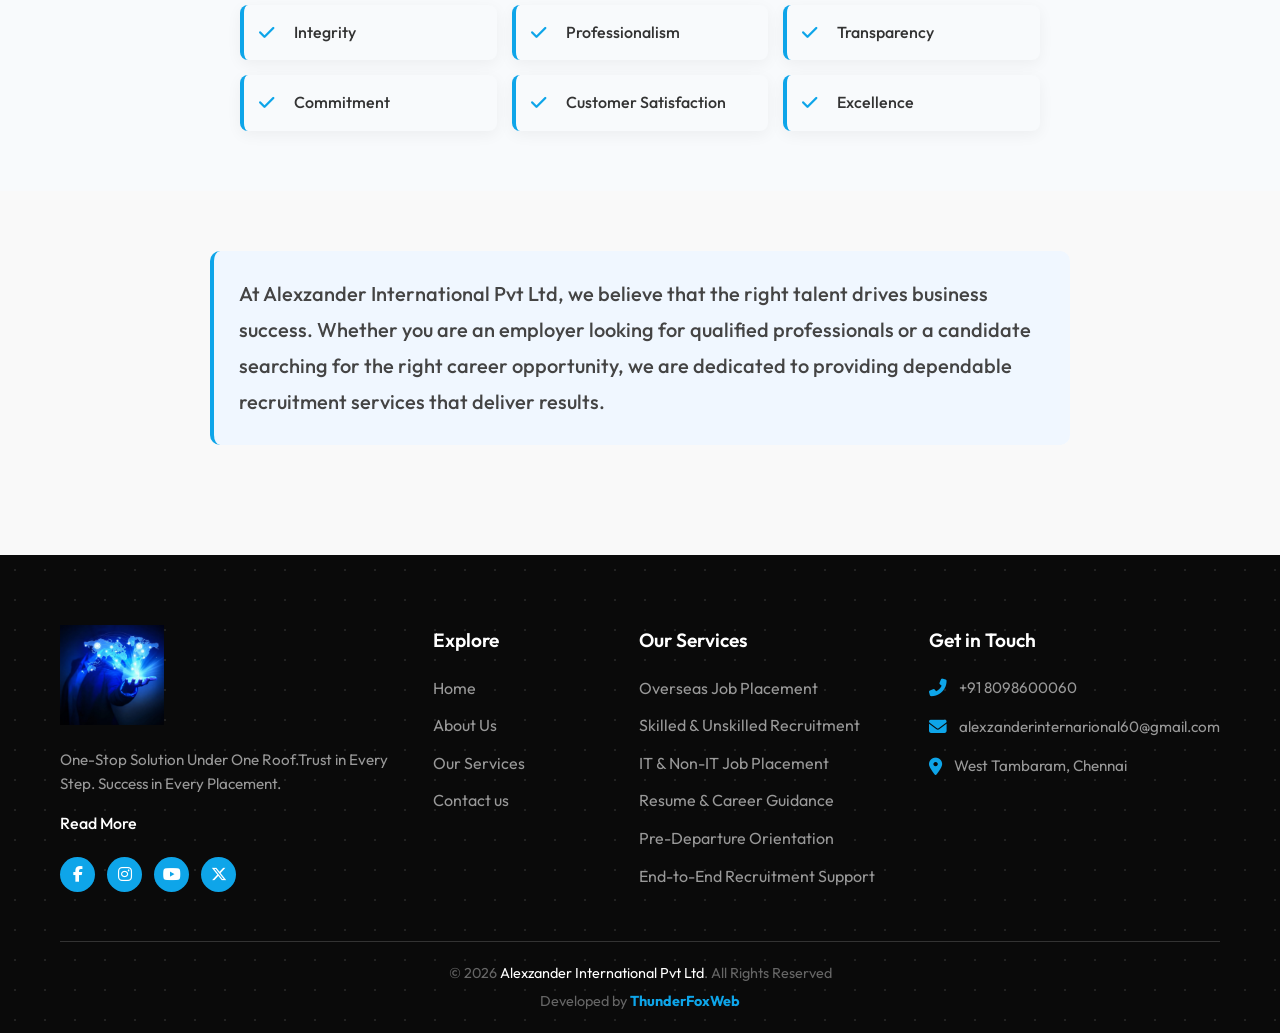
==== commit fb9f6c03: "refactor: update Font Awesome version and replace Twitter icon with X logo across HTML pages" ====
--- a/about.html
+++ b/about.html
@@ -5,7 +5,10 @@
     <meta charset="UTF-8">
     <meta name="viewport" content="width=device-width, initial-scale=1.0">
     <title>About Us - Alexzander International Pvt Ltd</title>
-    <meta name="description" content="Learn more about Alexzander International Pvt Ltd and our legacy since 1999.">
+    <meta name="description" content="Learn more about Alexzander International Pvt Ltd and our legacy since 1999 in providing expert recruitment and visa consultancy services.">
+    <meta name="keywords" content="About Alexzander International Pvt Ltd, recruitment agency Chennai, overseas jobs, visa services">
+    <meta name="author" content="Alexzander International Pvt Ltd">
+    <link rel="canonical" href="https://www.alexzanderinternational.com/about.html">
     <link rel="stylesheet" href="styles.css">
 
     <link rel="icon" type="image/jpeg" href="logo.jpeg">
@@ -43,7 +46,7 @@
                     <a href="https://www.instagram.com/alexzander_intl_pvt_ltd_60/?hl=en" target="_blank"><i
                             class="fab fa-instagram"></i></a>
                     <a href="#"><i class="fab fa-youtube"></i></a>
-                    <a href="#"><i class="fab fa-twitter"></i></a>
+                    <a href="#"><i class="fa-brands fa-x-twitter"></i></a>
                 </div>
             </div>
         </div>
@@ -174,7 +177,7 @@
                         <a href="https://www.instagram.com/alexzander_intl_pvt_ltd_60/?hl=en" target="_blank"><i
                                 class="fab fa-instagram"></i></a>
                         <a href="#"><i class="fab fa-youtube"></i></a>
-                        <a href="#"><i class="fab fa-twitter"></i></a>
+                        <a href="#"><i class="fa-brands fa-x-twitter"></i></a>
                     </div>
                 </div>
                 <div class="footer-col">
--- a/styles.css
+++ b/styles.css
@@ -1,5 +1,5 @@
 @import url('https://fonts.googleapis.com/css2?family=Outfit:wght@300;400;500;600;700;800&display=swap');
-@import url('https://cdnjs.cloudflare.com/ajax/libs/font-awesome/6.0.0/css/all.min.css');
+@import url('https://cdnjs.cloudflare.com/ajax/libs/font-awesome/6.4.2/css/all.min.css');
 
 :root {
     --primary: #111111;
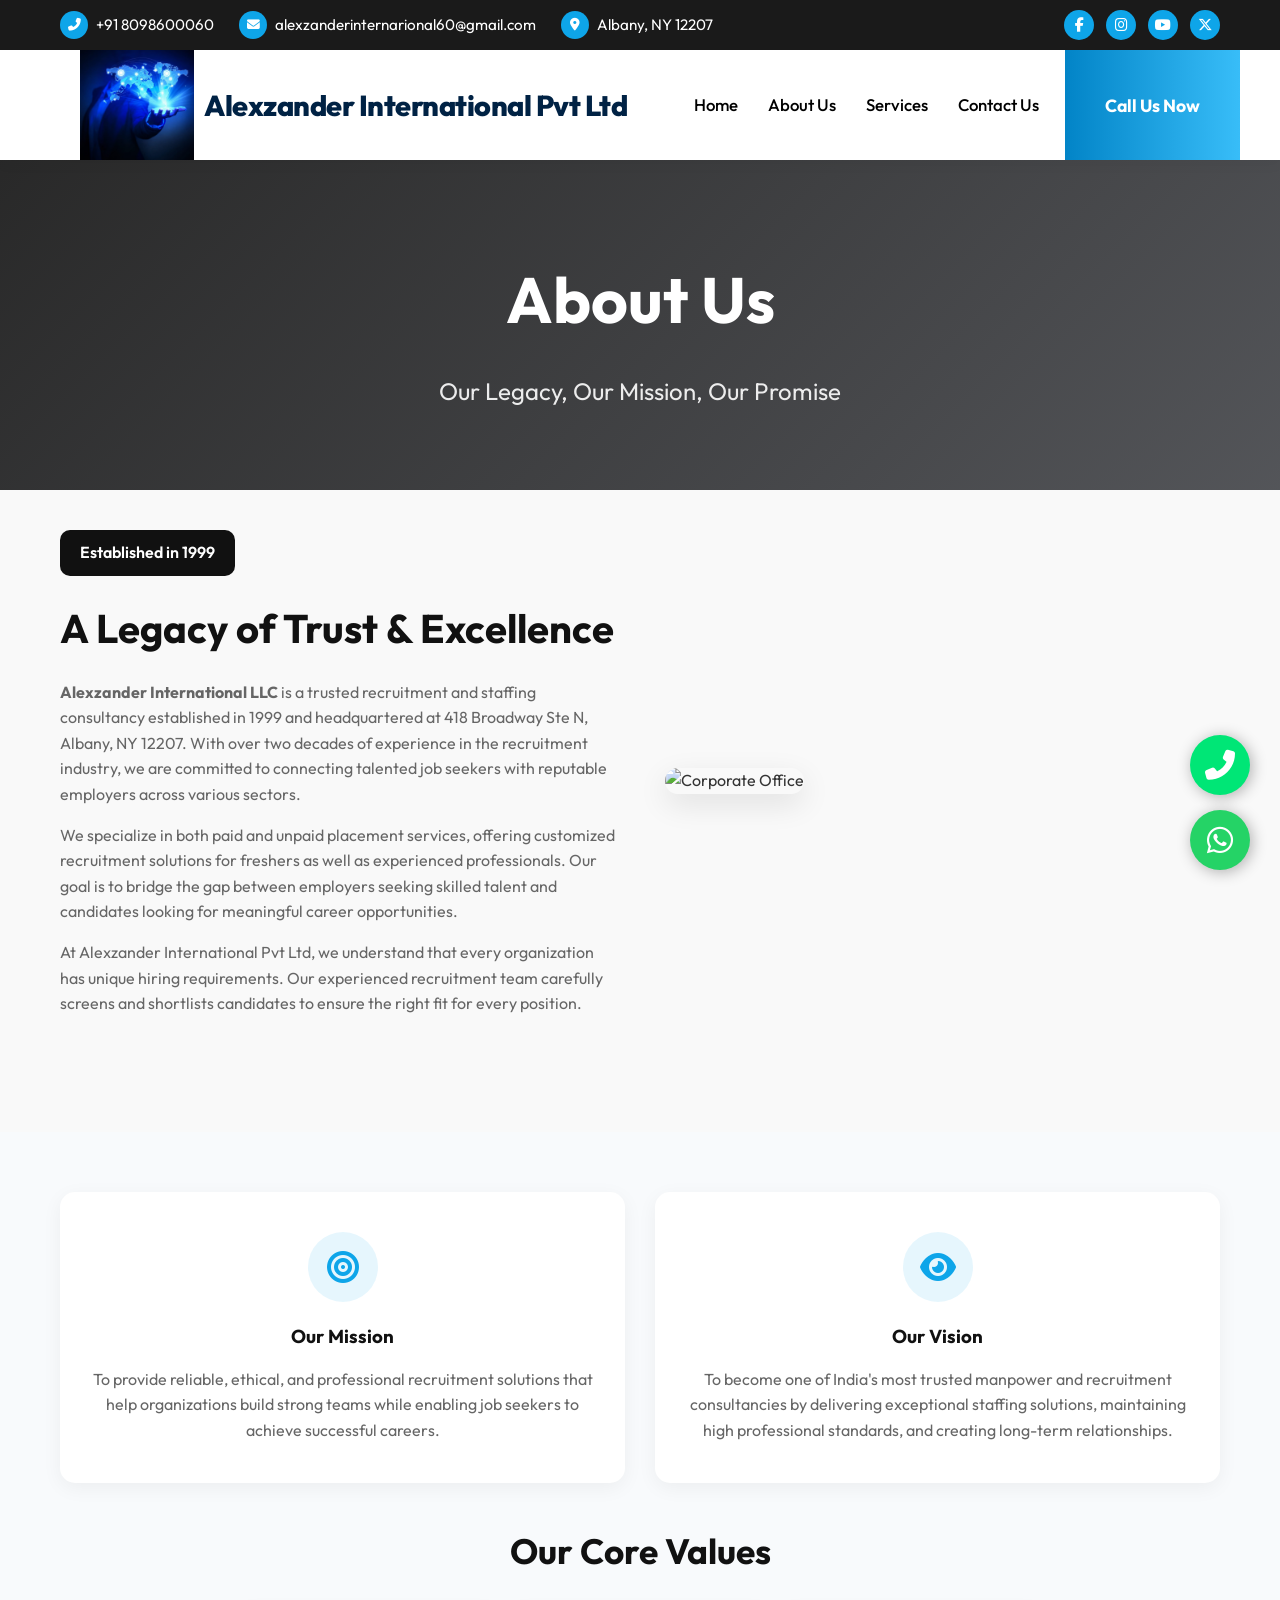
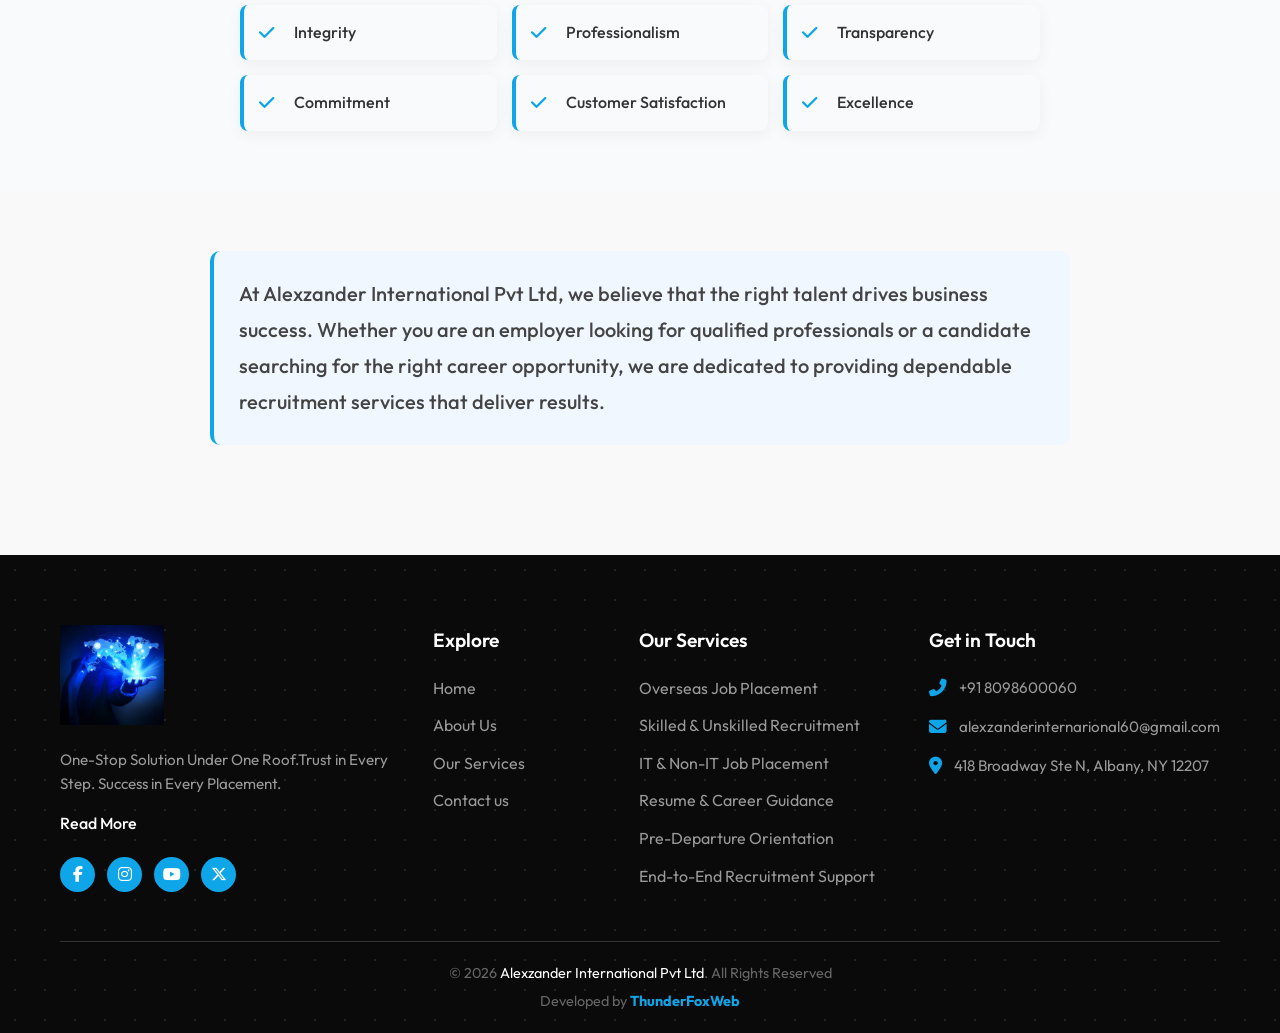
==== commit d086439d: "refactor: update company address and name to Albany, NY location across site pages" ====
--- a/about.html
+++ b/about.html
@@ -6,7 +6,7 @@
     <meta name="viewport" content="width=device-width, initial-scale=1.0">
     <title>About Us - Alexzander International Pvt Ltd</title>
     <meta name="description" content="Learn more about Alexzander International Pvt Ltd and our legacy since 1999 in providing expert recruitment and visa consultancy services.">
-    <meta name="keywords" content="About Alexzander International Pvt Ltd, recruitment agency Chennai, overseas jobs, visa services">
+    <meta name="keywords" content="About Alexzander International LLC, Alexzander International Pvt Ltd, recruitment agency Albany NY, overseas jobs, visa services">
     <meta name="author" content="Alexzander International Pvt Ltd">
     <link rel="canonical" href="https://www.alexzanderinternational.com/about.html">
     <link rel="stylesheet" href="styles.css">
@@ -37,7 +37,7 @@
                     </div>
                     <div class="top-contact-item">
                         <div class="icon-circle"><i class="fas fa-map-marker-alt"></i></div>
-                        Chennai
+                        Albany, NY 12207
                     </div>
                 </div>
                 <div class="top-social">
@@ -85,8 +85,8 @@
             <div class="about-content" style="flex: 1;">
                 <div class="year-badge">Established in 1999</div>
                 <h2>A Legacy of Trust & Excellence</h2>
-                <p><strong>Alexzander International Pvt Ltd</strong> is a trusted recruitment and staffing consultancy
-                    established in 1999 and headquartered in Tambaram, Chennai, Tamil Nadu. With over two decades of
+                <p><strong>Alexzander International LLC</strong> is a trusted recruitment and staffing consultancy
+                    established in 1999 and headquartered at 418 Broadway Ste N, Albany, NY 12207. With over two decades of
                     experience in the recruitment industry, we are committed to connecting talented job seekers with
                     reputable employers across various sectors.</p>
                 <p>We specialize in both paid and unpaid placement services, offering customized recruitment solutions
@@ -210,7 +210,7 @@
                         <i class="fas fa-envelope"></i> alexzanderinternarional60@gmail.com
                     </div>
                     <div class="footer-contact-item">
-                        <i class="fas fa-map-marker-alt"></i> West Tambaram, Chennai
+                        <i class="fas fa-map-marker-alt"></i> 418 Broadway Ste N, Albany, NY 12207
                     </div>
                 </div>
             </div>
--- a/styles.css
+++ b/styles.css
@@ -569,7 +569,7 @@
 
 .footer-contact-item {
     display: flex;
-    align-items: center;
+    align-items: flex-start;
     gap: 12px;
     margin-bottom: 15px;
     color: #999;
@@ -579,6 +579,8 @@
 .footer-contact-item i {
     color: var(--secondary);
     font-size: 1.1rem;
+    margin-top: 3px;
+    flex-shrink: 0;
 }
 
 .footer-bottom {
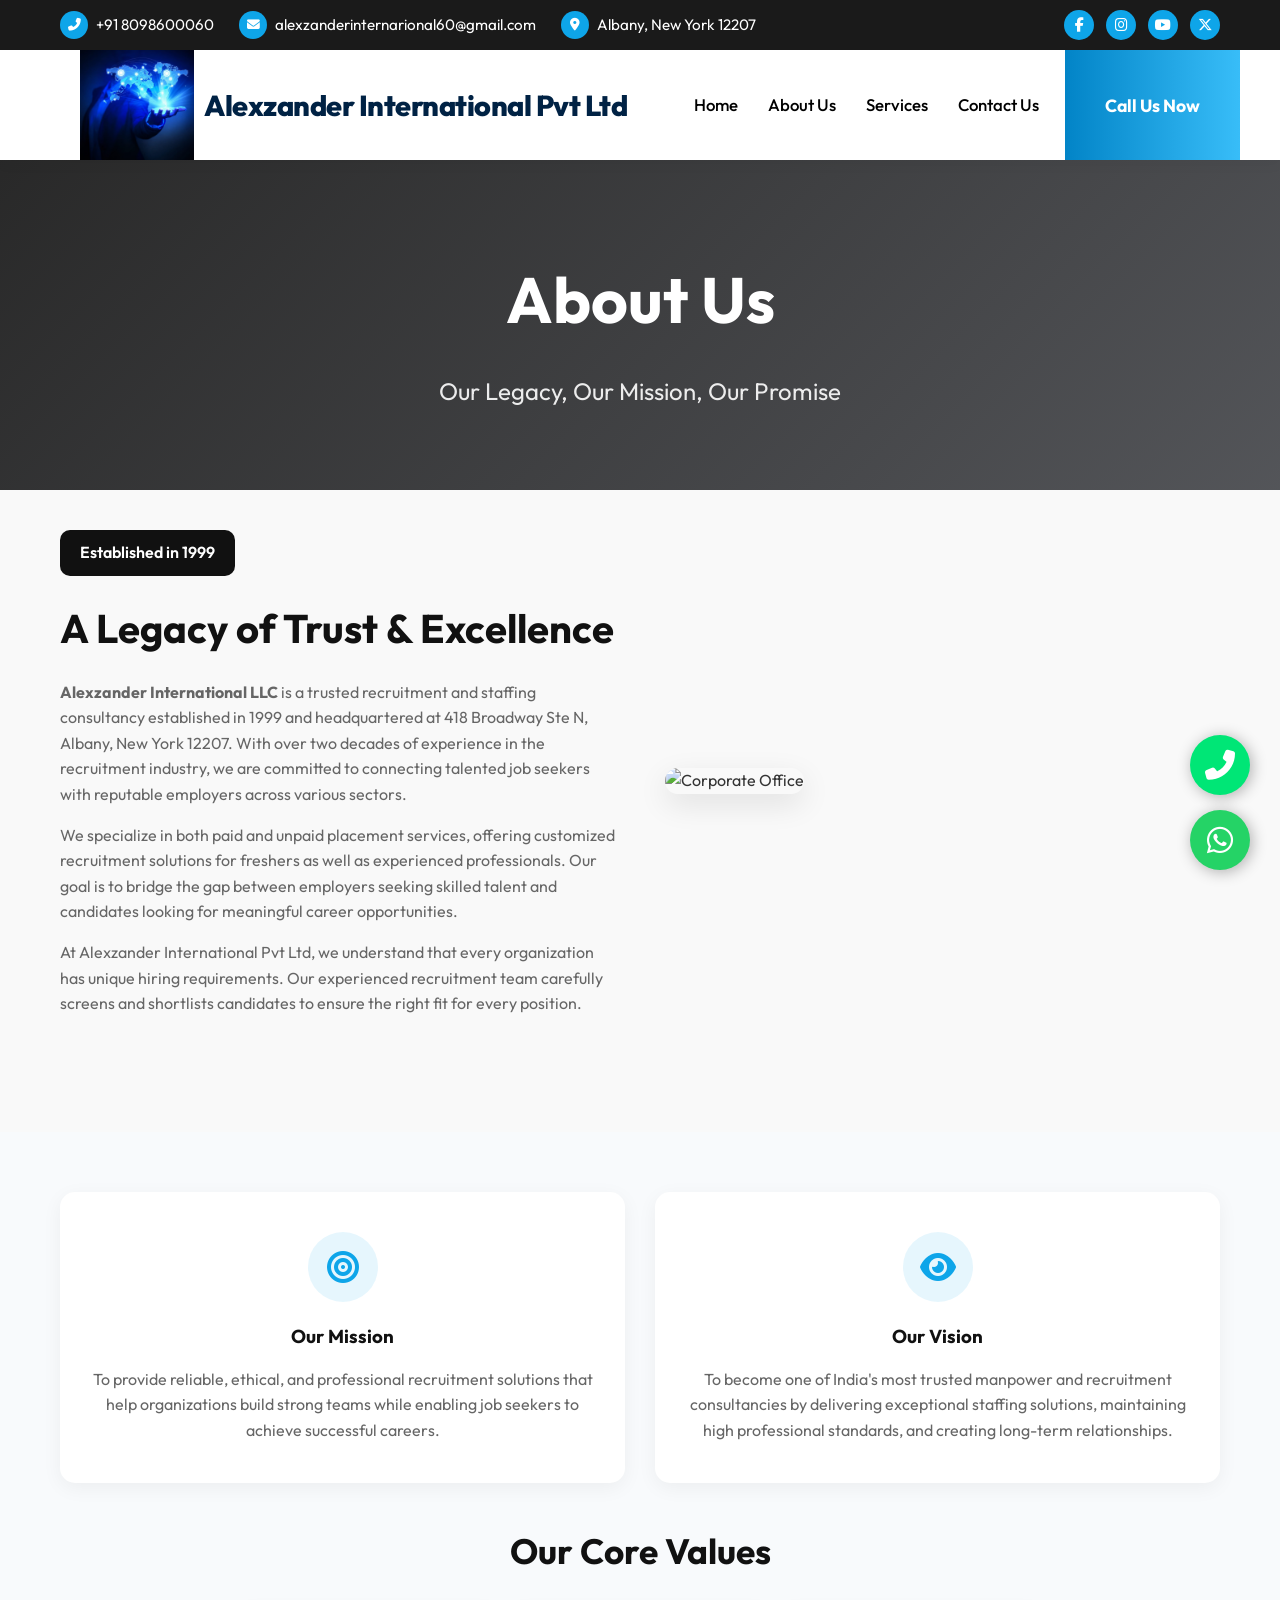
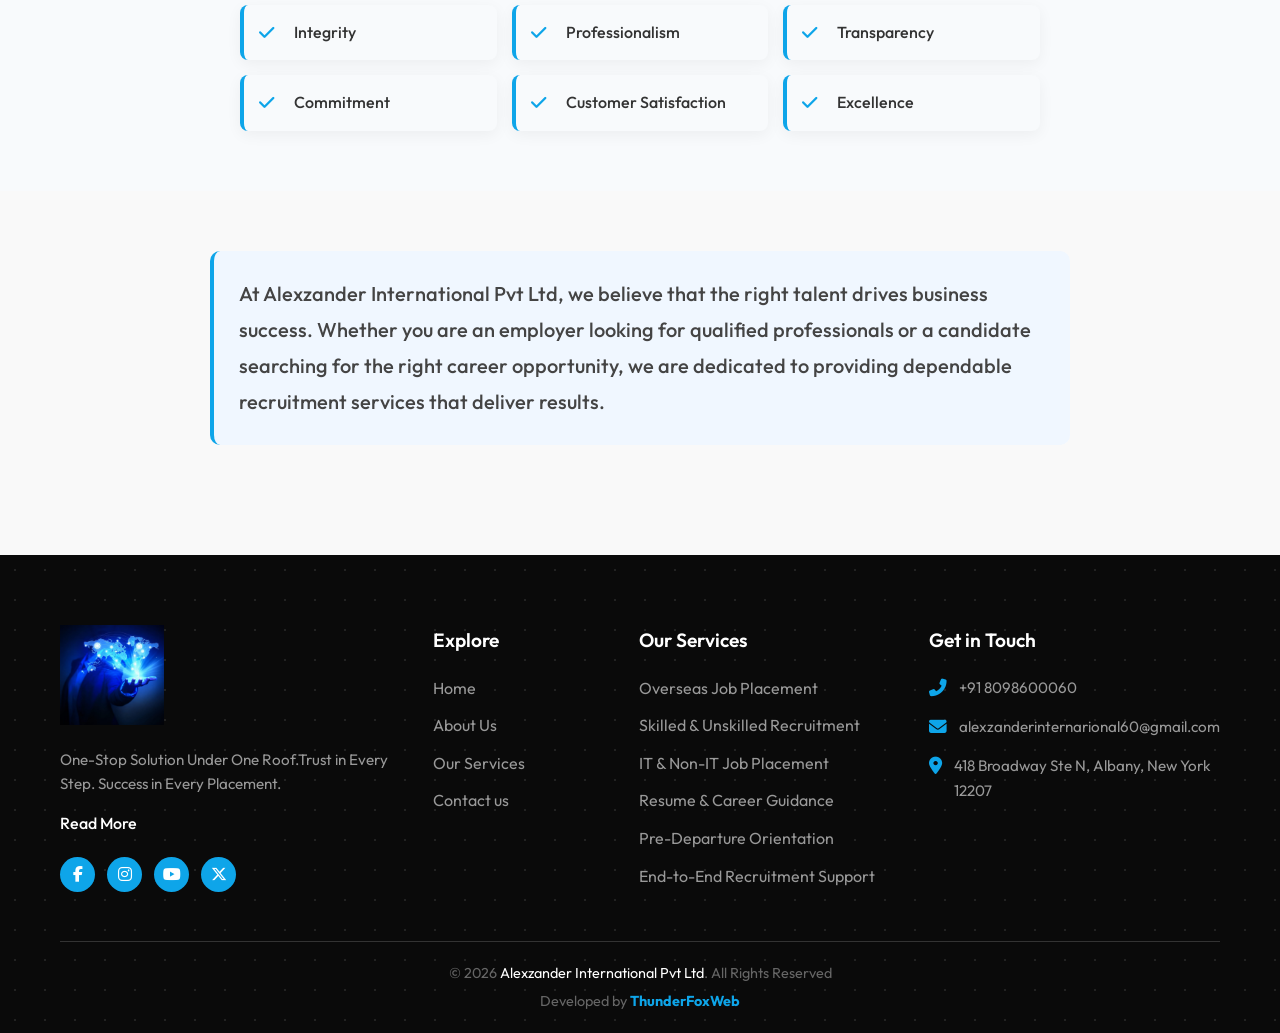
==== commit b1d6953d: "refactor: update state abbreviation NY to full name New York across site HTML files" ====
--- a/about.html
+++ b/about.html
@@ -6,7 +6,7 @@
     <meta name="viewport" content="width=device-width, initial-scale=1.0">
     <title>About Us - Alexzander International Pvt Ltd</title>
     <meta name="description" content="Learn more about Alexzander International Pvt Ltd and our legacy since 1999 in providing expert recruitment and visa consultancy services.">
-    <meta name="keywords" content="About Alexzander International LLC, Alexzander International Pvt Ltd, recruitment agency Albany NY, overseas jobs, visa services">
+    <meta name="keywords" content="About Alexzander International LLC, Alexzander International Pvt Ltd, recruitment agency Albany New York, overseas jobs, visa services">
     <meta name="author" content="Alexzander International Pvt Ltd">
     <link rel="canonical" href="https://www.alexzanderinternational.com/about.html">
     <link rel="stylesheet" href="styles.css">
@@ -37,7 +37,7 @@
                     </div>
                     <div class="top-contact-item">
                         <div class="icon-circle"><i class="fas fa-map-marker-alt"></i></div>
-                        Albany, NY 12207
+                        Albany, New York 12207
                     </div>
                 </div>
                 <div class="top-social">
@@ -86,7 +86,7 @@
                 <div class="year-badge">Established in 1999</div>
                 <h2>A Legacy of Trust & Excellence</h2>
                 <p><strong>Alexzander International LLC</strong> is a trusted recruitment and staffing consultancy
-                    established in 1999 and headquartered at 418 Broadway Ste N, Albany, NY 12207. With over two decades of
+                    established in 1999 and headquartered at 418 Broadway Ste N, Albany, New York 12207. With over two decades of
                     experience in the recruitment industry, we are committed to connecting talented job seekers with
                     reputable employers across various sectors.</p>
                 <p>We specialize in both paid and unpaid placement services, offering customized recruitment solutions
@@ -210,7 +210,7 @@
                         <i class="fas fa-envelope"></i> alexzanderinternarional60@gmail.com
                     </div>
                     <div class="footer-contact-item">
-                        <i class="fas fa-map-marker-alt"></i> 418 Broadway Ste N, Albany, NY 12207
+                        <i class="fas fa-map-marker-alt"></i> 418 Broadway Ste N, Albany, New York 12207
                     </div>
                 </div>
             </div>
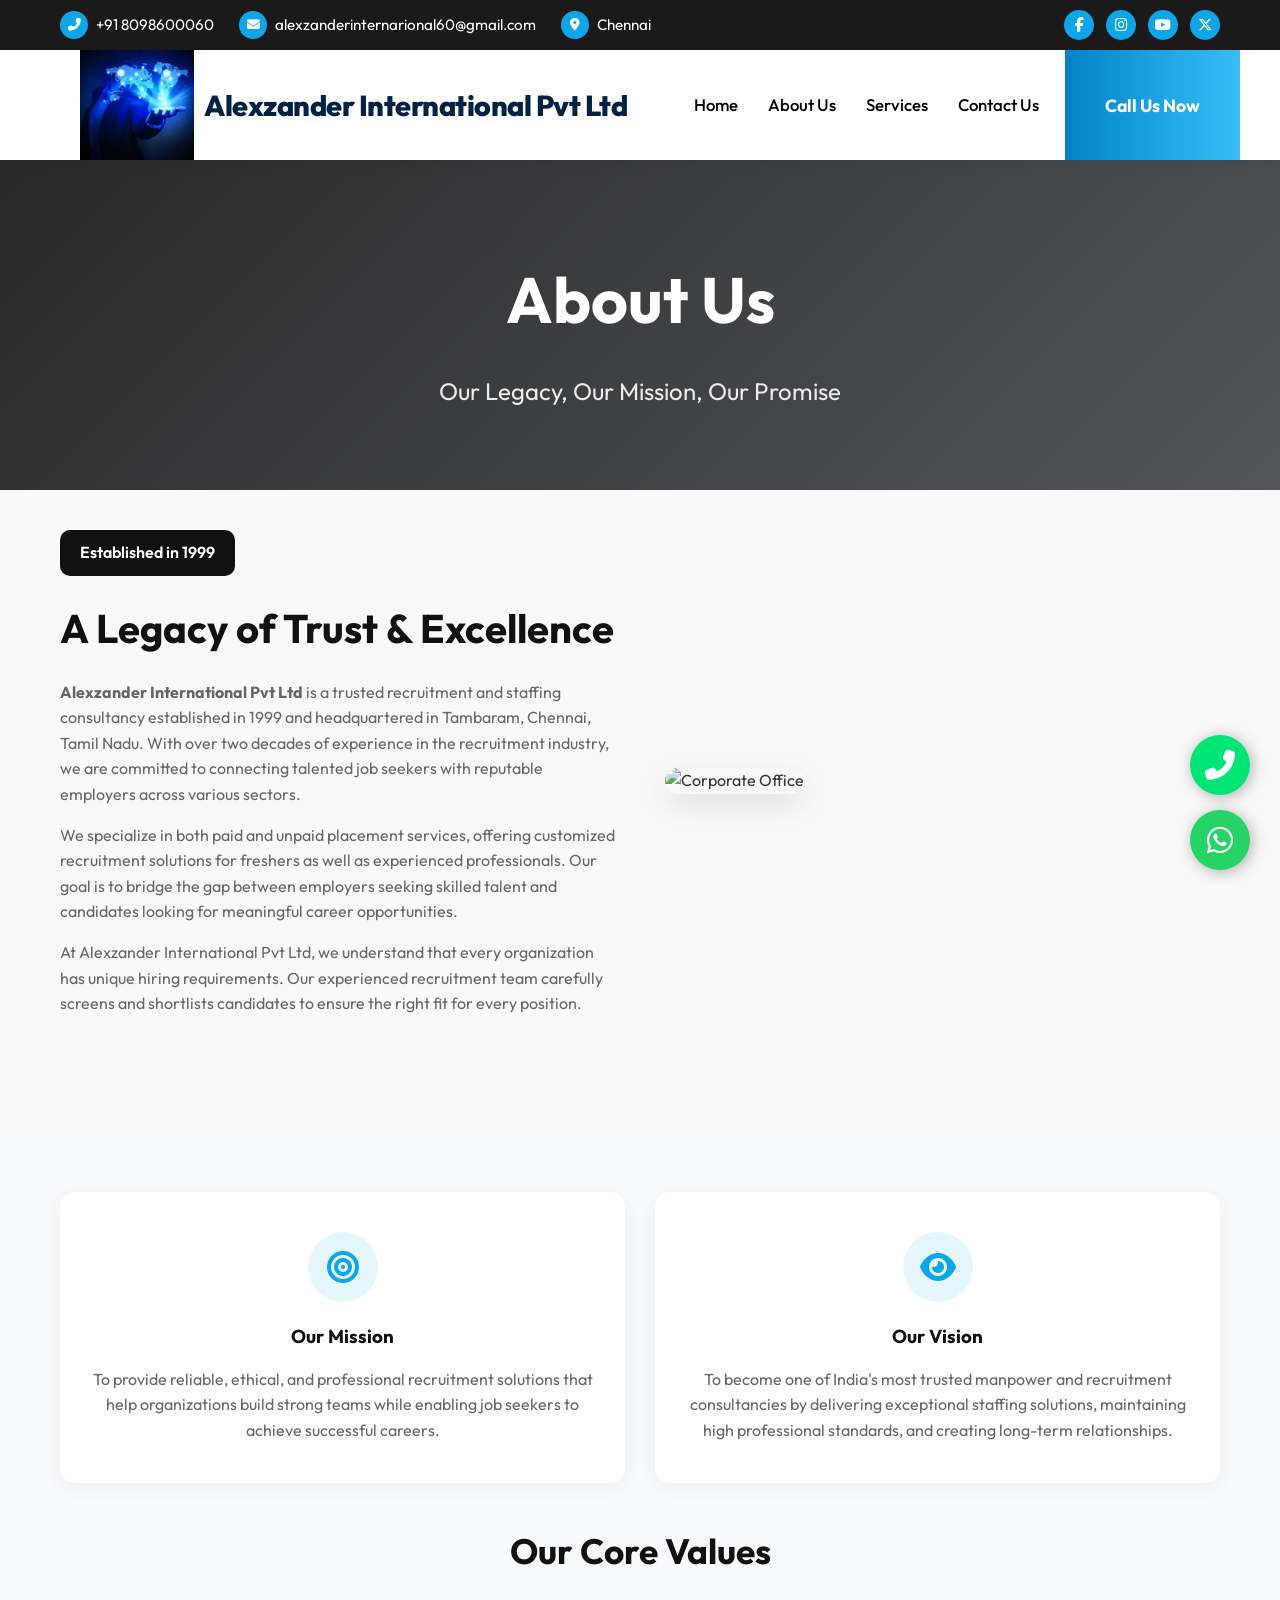
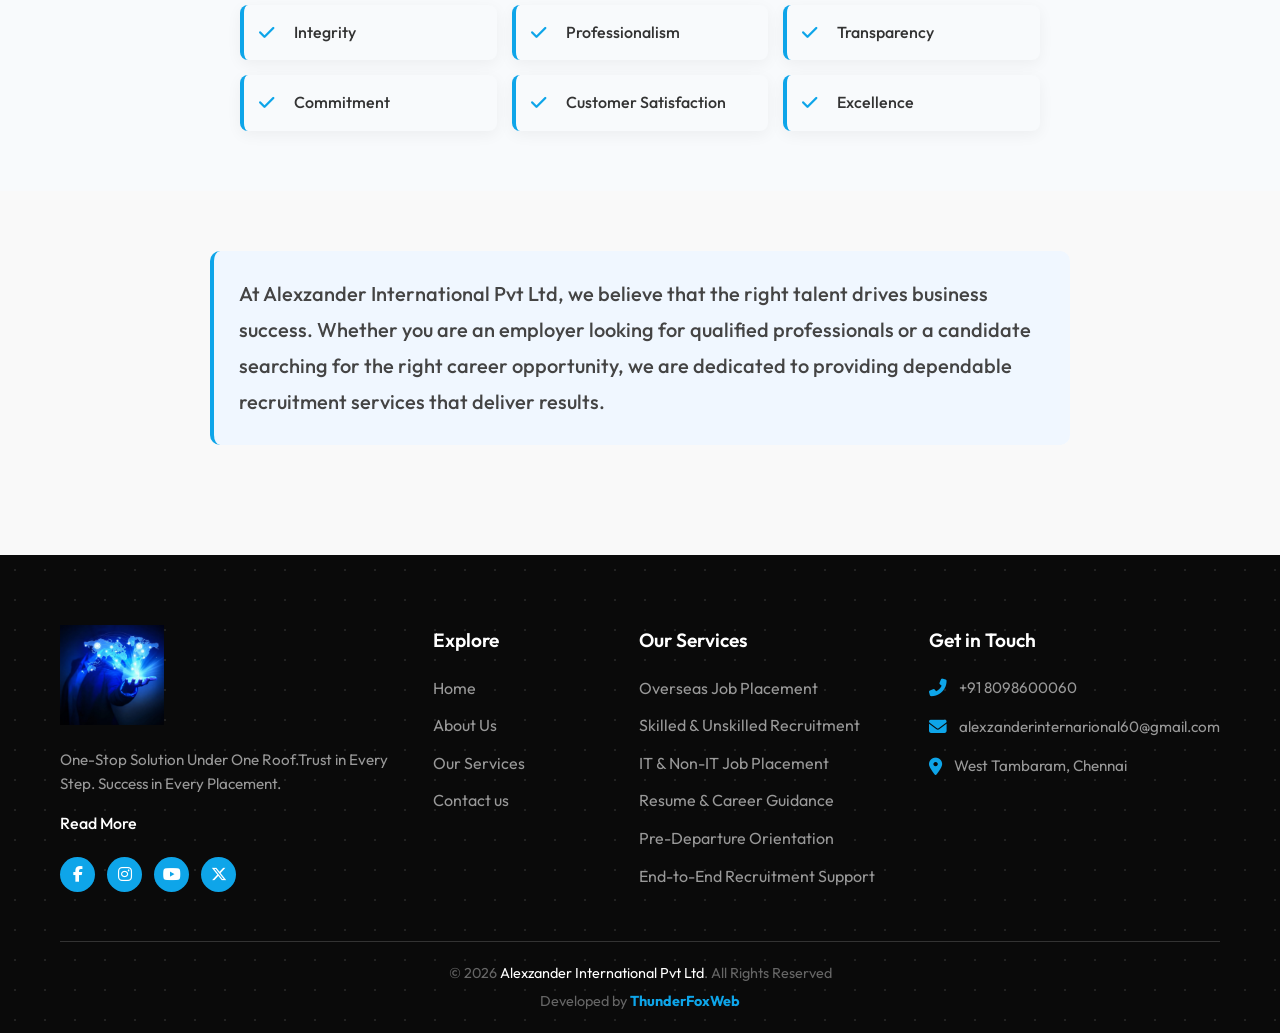
==== commit e1f34763: "refactor: update company address and location details from Albany, New York to Chennai" ====
--- a/about.html
+++ b/about.html
@@ -6,7 +6,7 @@
     <meta name="viewport" content="width=device-width, initial-scale=1.0">
     <title>About Us - Alexzander International Pvt Ltd</title>
     <meta name="description" content="Learn more about Alexzander International Pvt Ltd and our legacy since 1999 in providing expert recruitment and visa consultancy services.">
-    <meta name="keywords" content="About Alexzander International LLC, Alexzander International Pvt Ltd, recruitment agency Albany New York, overseas jobs, visa services">
+    <meta name="keywords" content="About Alexzander International Pvt Ltd, recruitment agency Chennai, overseas jobs, visa services">
     <meta name="author" content="Alexzander International Pvt Ltd">
     <link rel="canonical" href="https://www.alexzanderinternational.com/about.html">
     <link rel="stylesheet" href="styles.css">
@@ -37,7 +37,7 @@
                     </div>
                     <div class="top-contact-item">
                         <div class="icon-circle"><i class="fas fa-map-marker-alt"></i></div>
-                        Albany, New York 12207
+                        Chennai
                     </div>
                 </div>
                 <div class="top-social">
@@ -85,8 +85,8 @@
             <div class="about-content" style="flex: 1;">
                 <div class="year-badge">Established in 1999</div>
                 <h2>A Legacy of Trust & Excellence</h2>
-                <p><strong>Alexzander International LLC</strong> is a trusted recruitment and staffing consultancy
-                    established in 1999 and headquartered at 418 Broadway Ste N, Albany, New York 12207. With over two decades of
+                <p><strong>Alexzander International Pvt Ltd</strong> is a trusted recruitment and staffing consultancy
+                    established in 1999 and headquartered in Tambaram, Chennai, Tamil Nadu. With over two decades of
                     experience in the recruitment industry, we are committed to connecting talented job seekers with
                     reputable employers across various sectors.</p>
                 <p>We specialize in both paid and unpaid placement services, offering customized recruitment solutions
@@ -210,7 +210,7 @@
                         <i class="fas fa-envelope"></i> alexzanderinternarional60@gmail.com
                     </div>
                     <div class="footer-contact-item">
-                        <i class="fas fa-map-marker-alt"></i> 418 Broadway Ste N, Albany, New York 12207
+                        <i class="fas fa-map-marker-alt"></i> West Tambaram, Chennai
                     </div>
                 </div>
             </div>
--- a/styles.css
+++ b/styles.css
@@ -569,7 +569,7 @@
 
 .footer-contact-item {
     display: flex;
-    align-items: flex-start;
+    align-items: center;
     gap: 12px;
     margin-bottom: 15px;
     color: #999;
@@ -579,8 +579,6 @@
 .footer-contact-item i {
     color: var(--secondary);
     font-size: 1.1rem;
-    margin-top: 3px;
-    flex-shrink: 0;
 }
 
 .footer-bottom {
